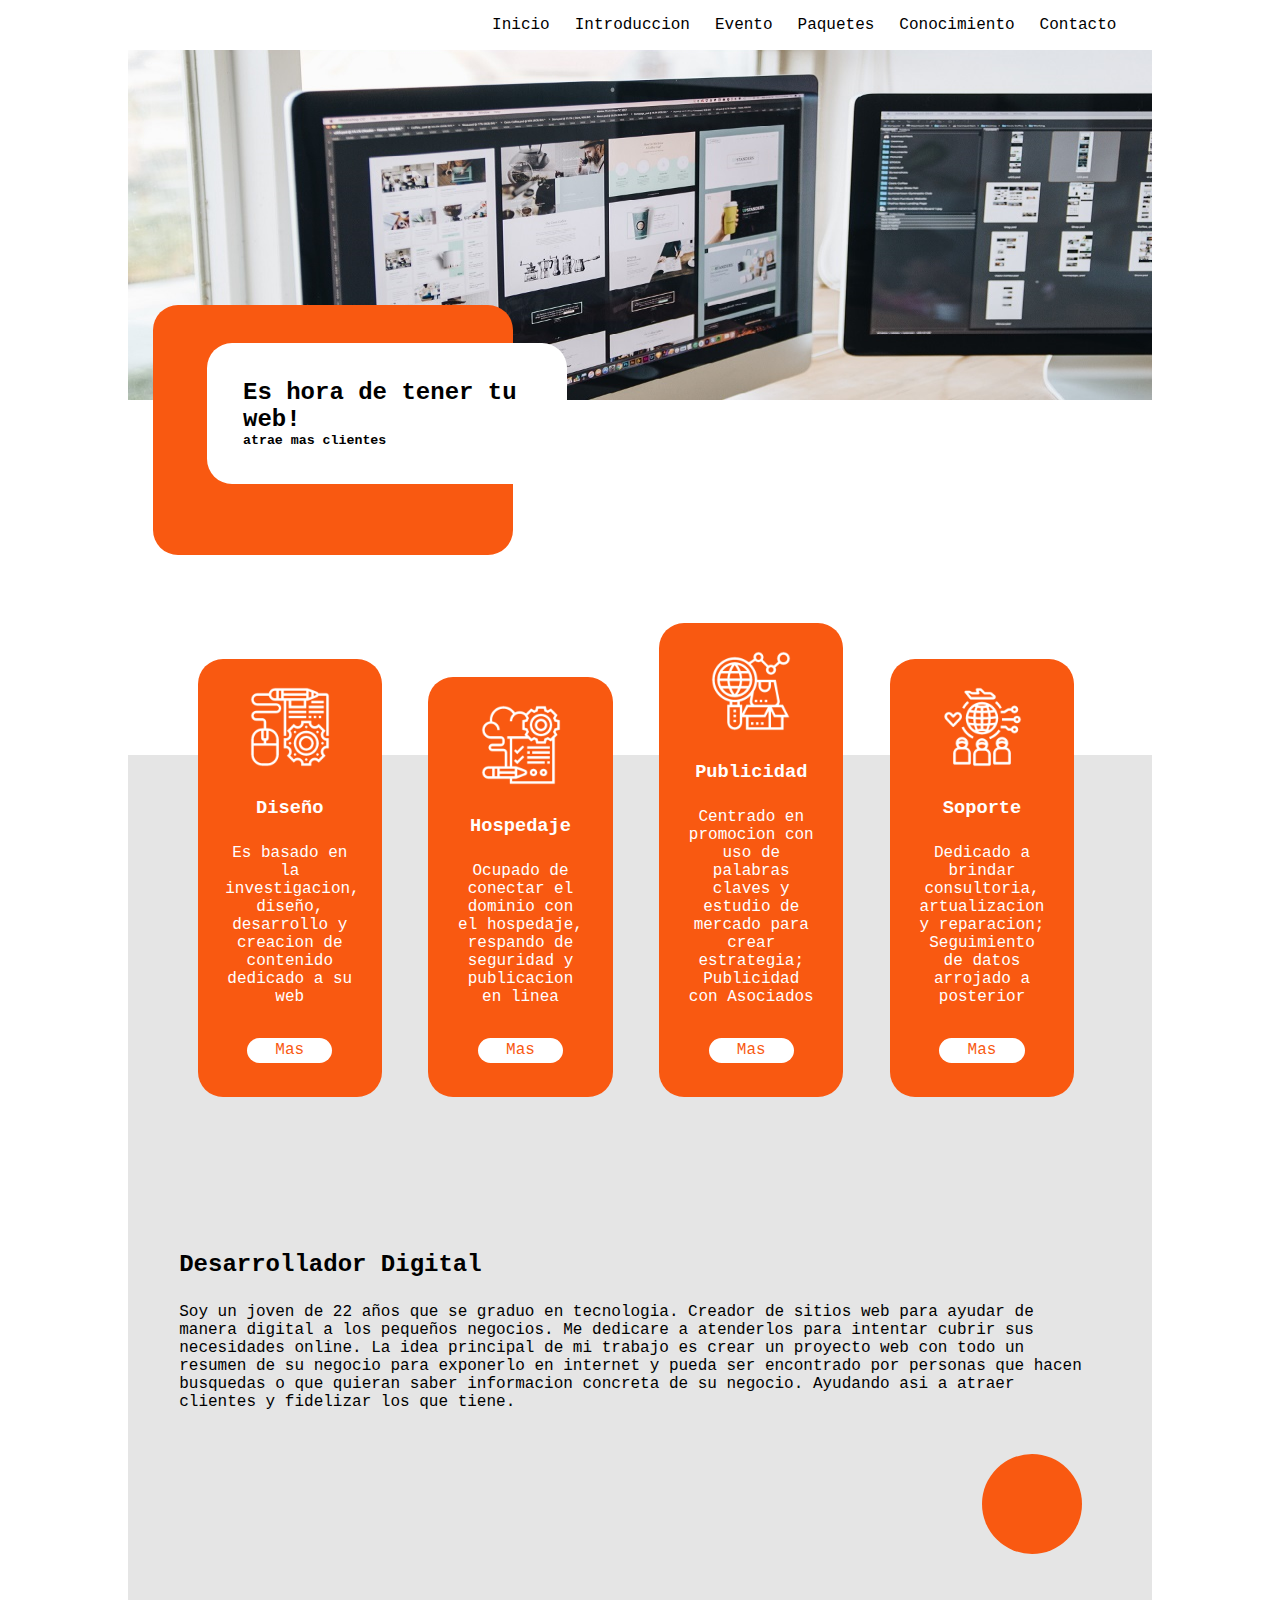
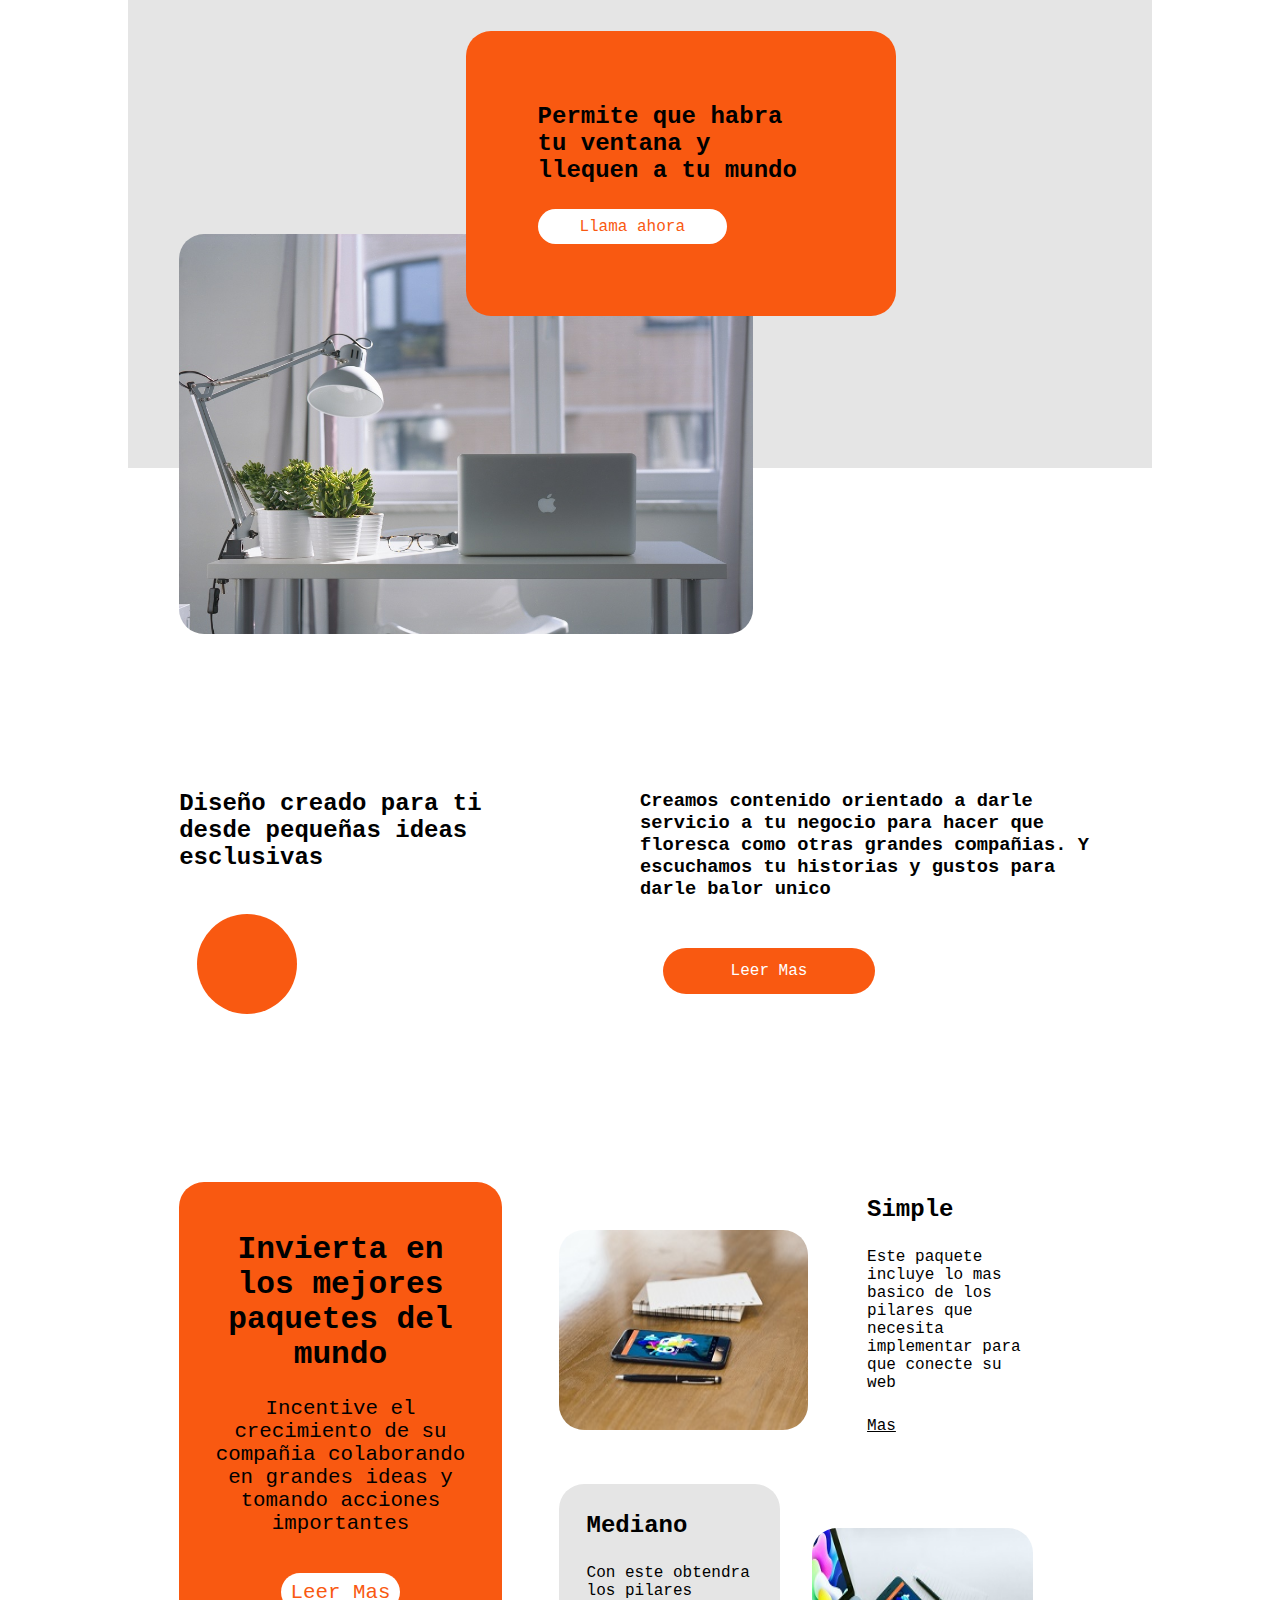
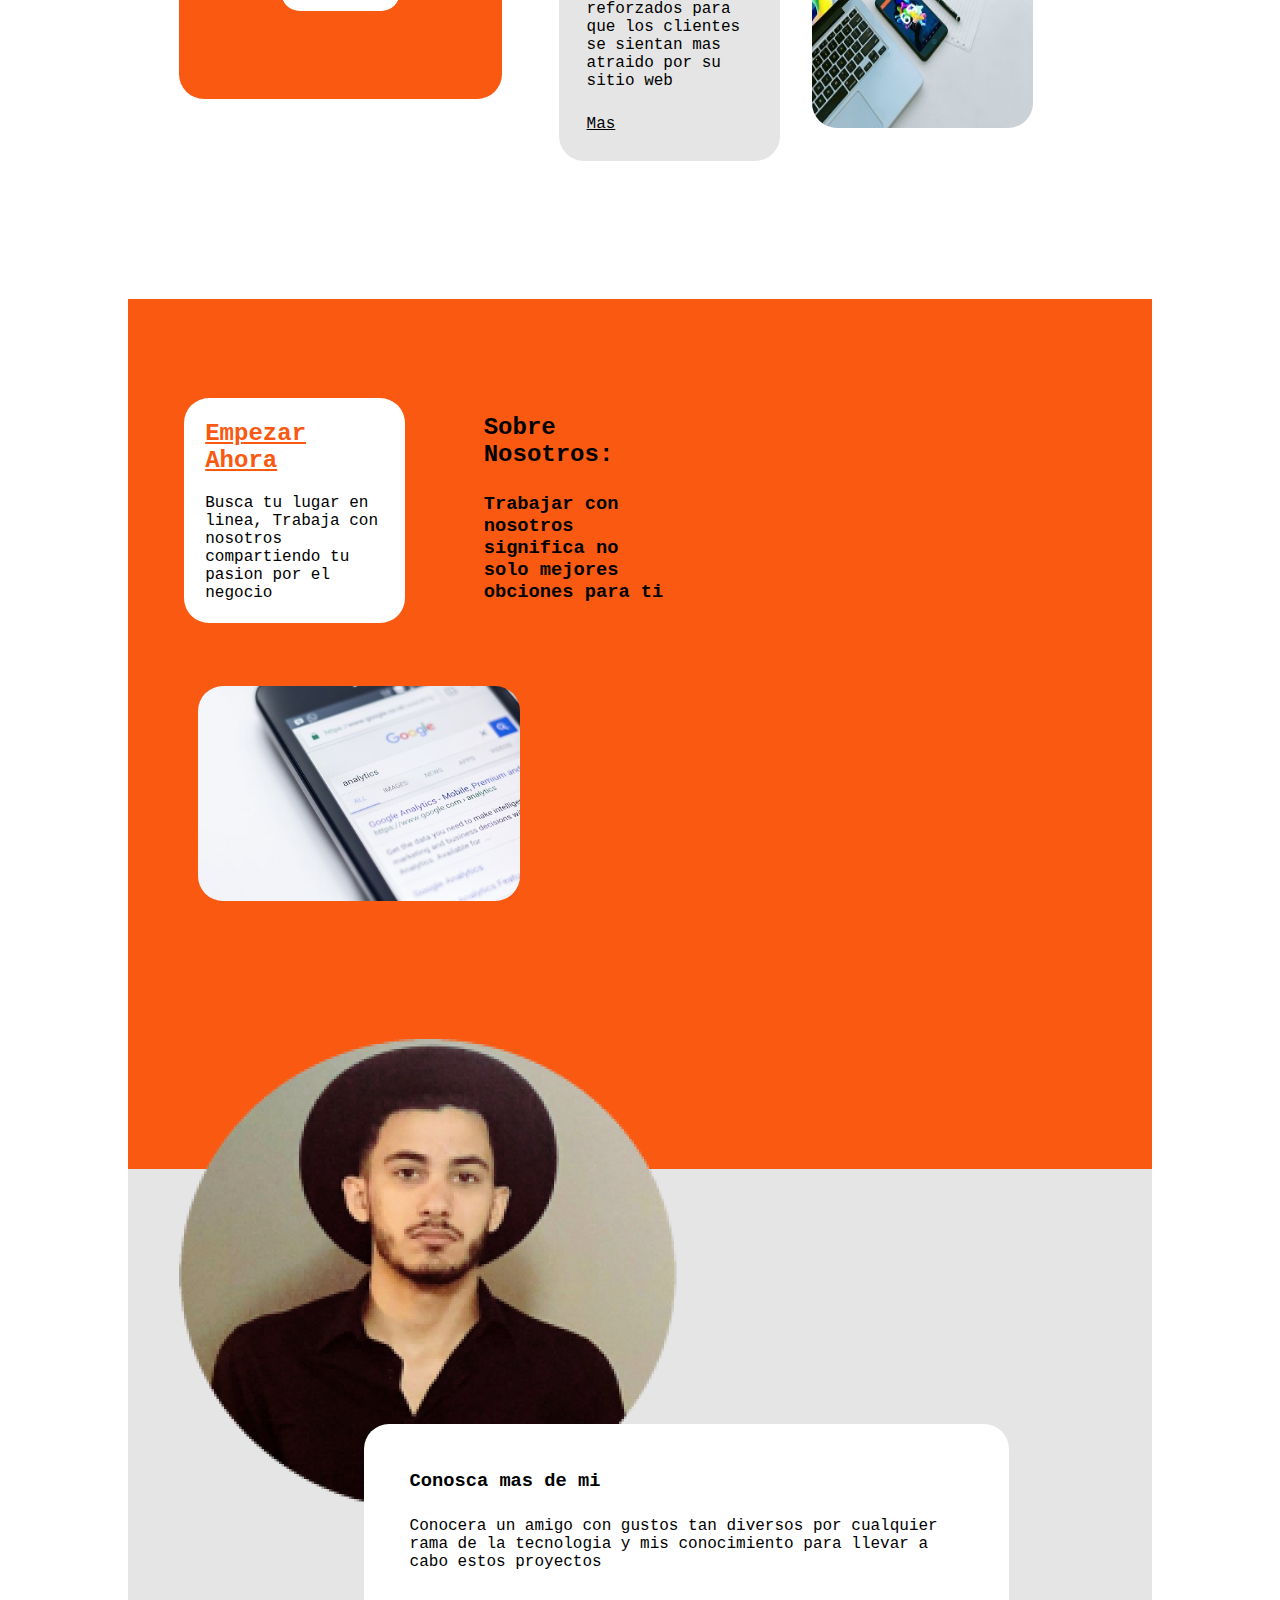
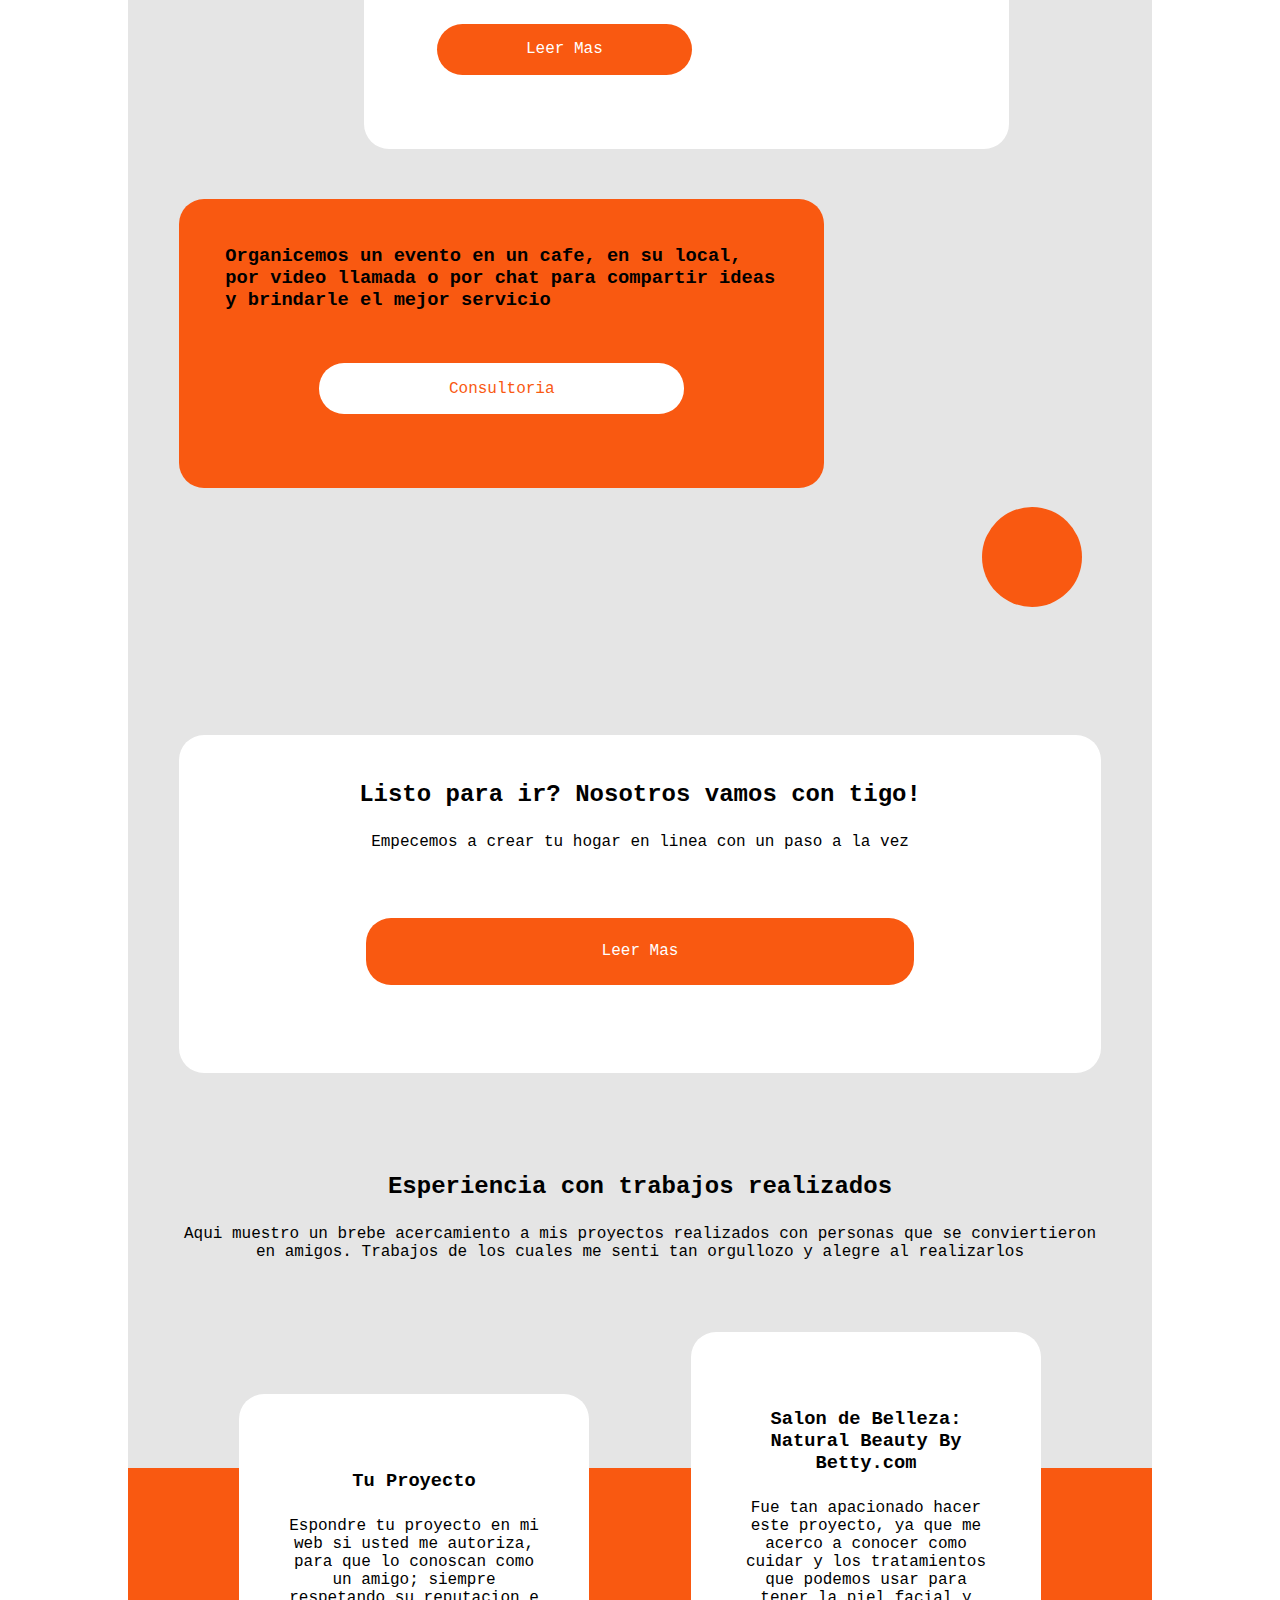
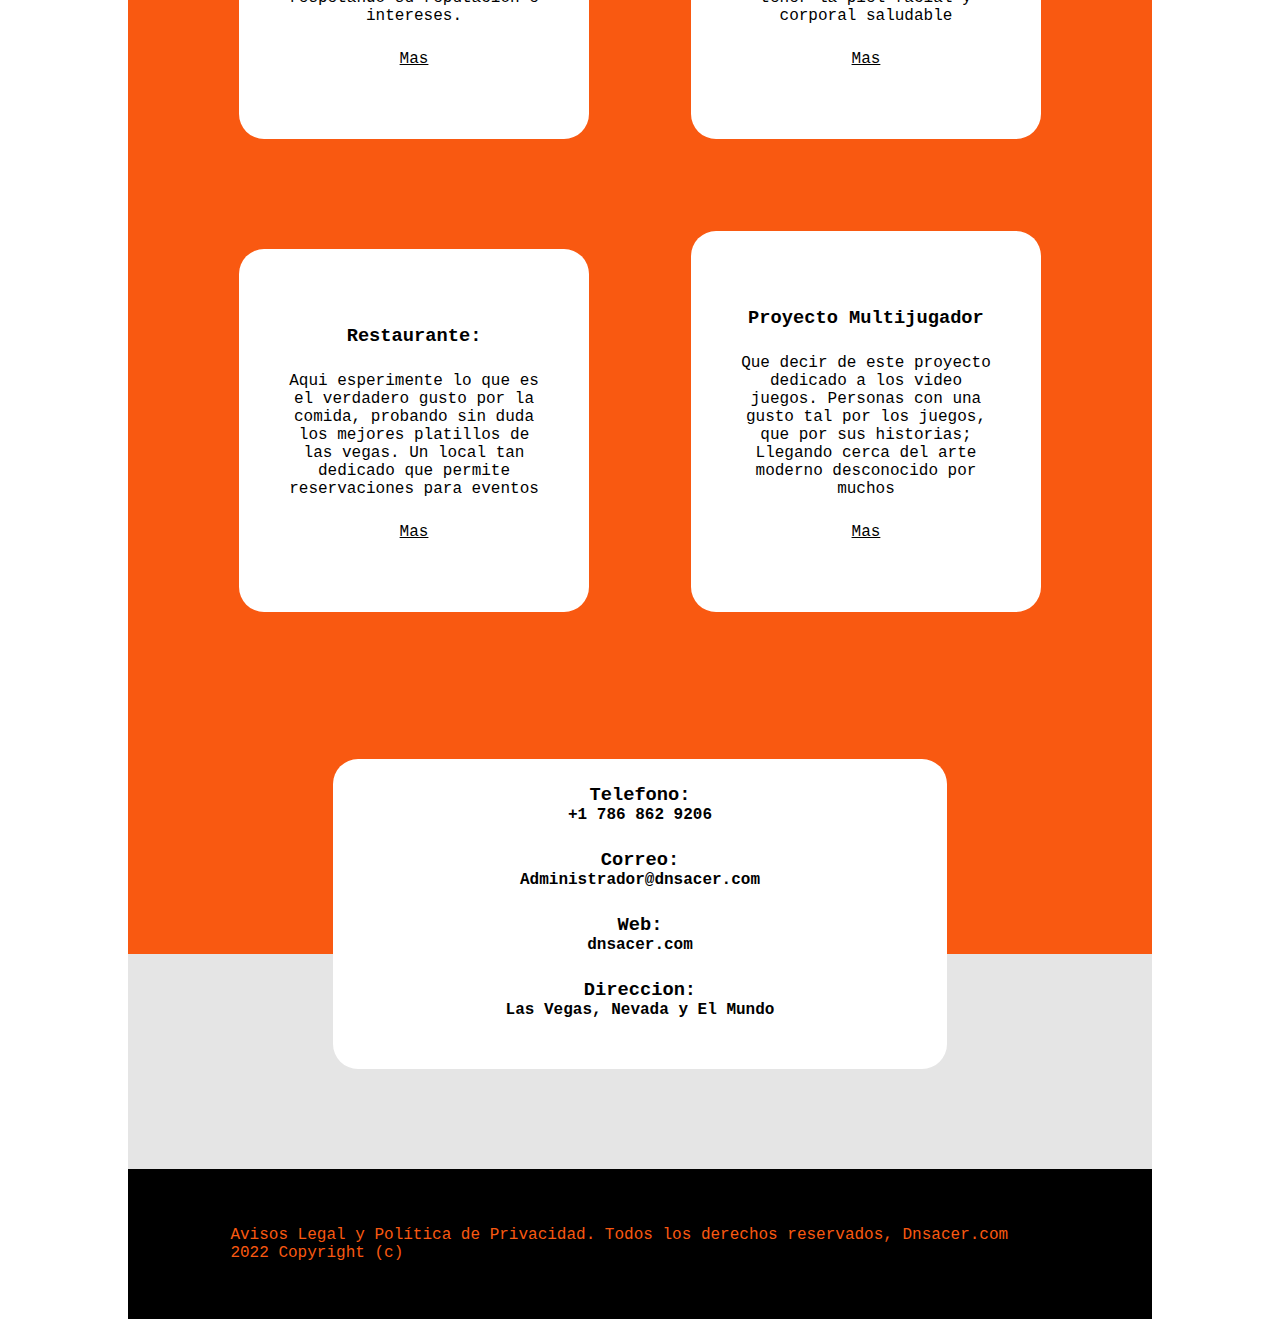
==== index.html @ 739e1f13 "Update index.html" ====
<!DOCTYPE html> 
<html lang="en-US">
    <head>
        <meta http-equiv="Content-Type" content="text/html; charset=UTF-8">
        <title>Es hora de tener tu sitio web!</title>
        <meta name="viewport" content="initial-scale=1.0, maximum-scale=1.0, user-scalable=no, width=device-width"> 
        <link rel="stylesheet" href="css.css"/>
<!-- palabras claves --><meta name="Keywords" content="web, pagina web, sitio web, diseno, hospedaje, publicida, soporte">
<!-- descripcion --><meta name="Description" content="Es hora de tener tu sitio web! creacion, diseno, hospedaje, publicacion, dominio, soporte y gestion de paginas web">
    <link rel="shortcut icon" href="icon/logo.png">
    </head>
    <body><!-- bar and menu -->
        <header>
            <div id="menu">
                <div>
                    <input type="checkbox" class="inputfuncion" id="funcionMenu"/>
                    <nav id="nav">
                        <div id="ventana1">
                            <label for="funcionMenu">
                                <div id="ventanaClosed">000</div>
                            </label>
                        </div>
                        <div id="ventana2">
                            <ul id="ventanaUl" class="centerTxt">
                                <li id="liitem"><label for="funcionMenu"><img  id="btnClosed" class="imgBar" src="icon/closed.png"></label></li>
                                <li id="liitem" class="padding25top"><a class="cleara ftBlanco" href="">Inicio</a></li>
                                <li id="liitem"><a class="cleara ftBlanco" href="">Introduccion</a></li>
                                <li id="liitem"><a class="cleara ftBlanco" href="">Evento</a></li>
                                <li id="liitem"><a class="cleara ftBlanco" href="">Paquetes</a></li>
                                <li id="liitem"><a class="cleara ftBlanco" href="">Conocimiento</a></li>
                                <li id="liitem"><a class="cleara ftBlanco" href="">Contacto</a></li>
                            </ul>
                        </div>
                    </nav>
                </div>
            </div>
            <div id="bar" class="blanco">
                <div id="barCenter">
                    <div id="logo">
                        <!--<img class="imgBar" src="">
                        <h3 id="Nm">1010101</h3>-->
                    </div>
                    <div id="btMenu">
                        <label for="funcionMenu"><img class="imgBar" src="icon/open2.png"></label>
                    </div>
                    <div id="barMenu">
                        <ul>
                            <li id="barMenuItem"><a class="cleara ftBlack" href="">Contacto</a></li>
                            <li id="barMenuItem"><a class="cleara ftBlack" href="">Conocimiento</a></li>
                            <li id="barMenuItem"><a class="cleara ftBlack" href="">Paquetes</a></li>
                            <li id="barMenuItem"><a class="cleara ftBlack" href="">Evento</a></li>
                            <li id="barMenuItem"><a class="cleara ftBlack" href="">Introduccion</a></li>
                            <li id="barMenuItem"><a class="cleara ftBlack" href="">Inicio</a></li>
                        </ul>
                    </div>
                </div>
            </div>
        </header>
        <section id="sectionArt">
            <article id="art1">
                <div id="hero">
                    <div id="heroImg">
                        <img id="imgHero" src="img/disenopexels-tranmautritam-326512.jpg" width="100%">
                    </div>
                    <div id="heroTxt">
                        <div id="heroTxtCenter">
                            <div id="heroTxtNaranja" class="border naranja">
                                <div id="heroTxtBlanco" class="border blanco">
                                    <h2>Es hora de tener tu web!</h2>
                                    <h5>atrae mas clientes</h5>
                                </div>
                            </div>
                        </div>
                    </div>
                </div>
            </article>
            <!--disennno hosting marketing support-->
            <article id="art2" class="gris padding100bottom">
                <div id="art2Fondo" class="blanco"></div>
                <div id="art2Center">
                    <div id="art2Centrado">
                        <div>
                            <div  id="art2orden" class="centerTxt naranja border padding3  margin2">
                                <div>
                                    <img height="80px" src="icon/disenno.png" class="padding25bottom">
                                    <h3 class="padding25bottom ftBlanco">Diseño</h3>
                                    <p class="padding25bottom ftBlanco">Es basado en la investigacion, diseño, desarrollo y creacion de contenido dedicado a su web</em></p>
              <!--boton servicios--><a href="#1010101010" id="btnpaquetes" class="cleara centerTxt"><div class="width60 blanco ftNaranja border padding3 margin5">Mas</div></a>
                                </div>
                            </div>
                            <div  id="art2orden" class="centerTxt naranja border padding3 margin2">
                                <div>
                                    <img height="80px" src="icon/hosting.png" class="padding25bottom">
                                    <h3 class="padding25bottom ftBlanco">Hospedaje</h3>
                                    <p class="padding25bottom ftBlanco">Ocupado de conectar el dominio con el hospedaje, respando de seguridad y publicacion en linea</p>
              <!--boton servicios--><a href="#1010101010" id="btnpaquetes" class="cleara centerTxt"><div class="width60 blanco ftNaranja border padding3 margin5">Mas</div></a>
                                </div>
                            </div>
                            <div id="art2orden" class="centerTxt naranja border padding3 margin2">
                                <div>
                                    <img height="80px" src="icon/marketing.png" class="padding25bottom">
                                    <h3 class="padding25bottom ftBlanco">Publicidad</h3>
                                    <p class="padding25bottom ftBlanco">Centrado en promocion con uso de palabras claves y estudio de mercado para crear estrategia; Publicidad con Asociados</p>
              <!--boton servicios--><a href="#1010101010" id="btnpaquetes" class="cleara centerTxt"><div class="width60 blanco ftNaranja border padding3 margin5">Mas</div></a>
                                </div>
                            </div>
                            <div id="art2orden" class="centerTxt naranja border padding3  margin2">
                                <div>
                                    <img height="80px" src="icon/soporte.png" class="padding25bottom">
                                    <h3 class="padding25bottom ftBlanco">Soporte</h3>
                                    <p class="padding25bottom ftBlanco">Dedicado a brindar consultoria, artualizacion y reparacion; Seguimiento de datos arrojado a posterior</p>
              <!--boton servicios--><a href="#1010101010" id="btnpaquetes" class="cleara centerTxt"><div class="width60 blanco ftNaranja border padding3 margin5">Mas</div></a>
                                </div>
                            </div>
                        </div>
                    </div>
                </div>
            </article>
            <!-- desarrollador digital y resumen -->
            <article id="art3" class="padding200bottom gris">
                <div class="gris parche"></div>
                <div id="art3Cent">
                    <div id="art3center" class="padding25top">
                        <h2 class="padding25bottom">Desarrollador Digital</h2>
                        <p class="padding25bottom">Soy un joven de 22 años que se graduo en tecnologia. Creador 
                            de sitios web para ayudar de manera digital a los pequeños negocios. Me dedicare a 
                            atenderlos para intentar cubrir sus necesidades online. La idea principal de mi 
                            trabajo es crear un proyecto web con todo un resumen de su negocio para exponerlo 
                            en internet y pueda ser encontrado por personas que hacen busquedas o que quieran 
                            saber informacion concreta de su negocio. Ayudando asi a atraer clientes y fidelizar 
                            los que tiene.
                        </p>
                        <div id="circ3" class="margin2 naranja border50"></div>
                    </div>
                </div>
            </article>
            <!-- imagen y llamanos-->
            <article id="art4" class="padding100bottom blanco width">
                <div class="parche"><div id="art4cuadrado" class="width gris"></div></div>
                <div id="art4Cent" class="padding5">
                    <div id="art4img">
                        <img id="imgart4" class="border width80" src="img/222222pexels-daan-stevens-939331.jpg">
                        <div id="art4img4" class="width40 naranja border padding10">
                        <h2 class="padding25bottom">Permite que habra tu ventana y llequen a tu mundo</h2>
    <!-- call now --><a href="Nueva Carpeta/index.html" class="cleara centerTxt"><div class="width60 blanco ftNaranja border padding3">Llama ahora</div></a>
                        </div>
                    </div>
                </div>
            </article>
            <!-- frase y resumen de lo que hacemos -->
            <article id="art5" class="blanco padding100bottom">
                <div id="art5center">
                    <div id="art5part1"  class="padding25bottom">
                        <h2 class="padding25bottom">Diseño creado para ti desde pequeñas ideas esclusivas</h2>
                        <div id="circ5" class="margin5 naranja border50"></div>
                    </div>
                    <div id="art5part2">
                        <h3 class="padding25bottom">Creamos contenido orientado a darle servicio a tu negocio para hacer que floresca como otras grandes compañias. Y escuchamos tu historias y gustos para darle balor unico</h3>
<!--envia a servicio--><a href="#" class="cleara centerTxt"><div class="width40 naranja ftBlanco border50 padding3 margin5">Leer Mas</div></a>
                    </div>
                </div>
            </article>
            <!-- paquetes -->
            <article id="art6" class="width padding100bottom blanco">
                <div id="art6center">
                    <div id="art6part1" class="padding25top centerTxt padding25bottom">
                        <div id="art6part11" class="naranja padding10 border">
                            <h2 class="padding25bottom">Invierta en los mejores paquetes del mundo</h2>
<!--incentiveel crecimiento de su colaborando en grandes ideas y acciones impactantes--><p class="padding25bottom">Incentive el crecimiento de su compañia colaborando en grandes ideas y tomando acciones importantes</p>
<!--boton envia a paquetes--><a href="#1010101010" id="btnpaquetes" class="cleara centerTxt padding25bottom"><div class="width40 blanco ftNaranja border padding3 margin5">Leer Mas</div></a>
                        </div>
                    </div>
                    <div id="art6part2">
                        <div class="padding25bottom">
                            <div>
                                <div id="art6part21" class="margin2 padding25top padding25bottom">
                                    <img id="art6img1" class="width border" src="img/3333pexels-tranmautritam-696900.jpg">
                                </div>
                                <div id="art6part22" class="padding5 margin2">
                                    <div>
                                        <h2 class="padding25bottom">Simple</h2>
                            <!--parafo--><p class="padding25bottom">Este paquete incluye lo mas basico de los pilares que necesita implementar para que conecte su web</p>
              <!--boton paquete simple--><a class="padding25bottom center ftBlack" href="#1010101010">Mas</a>
                                    </div>
                                </div>
                            </div>
                            <div>
                                <div id="art6part23" class="gris border padding5 margin2">
                                    <div>
                                        <h2 class="padding25bottom">Mediano</h2>
                            <!--parafo--><p class="padding25bottom">Con este obtendra los pilares reforzados para que los clientes se sientan mas atraido por su sitio web</p>
             <!--boton paquete mediano--><a class="padding25bottom center ftBlack" href="#1010101010">Mas</a>
                                    </div>
                                </div>
                                <div id="art6part24" class="margin2 padding25top padding25bottom">
                                    <img id="art6img2" class="width border" src="img/444444pexels-tranmautritam-696899.jpg">
                                </div> 
                            </div>
                        </div>
                    </div>
                </div>
            </article>
            <!-- star now envia a procedimiento(step to step), nosotros y imagen-->
            <article id="art7" class="naranja width padding100bottom  padding25top">
                <div id="art7center">
                    <div id="starNow" class="padding100top">
                        <div class="border blanco margin2 padding5">
<!--star now pasos--><a href="#1010101010" class="ftNaranja"><h2 class="padding5">Empezar Ahora</h2></a>
                            <p class="padding5">Busca tu lugar en linea, Trabaja con nosotros compartiendo tu pasion por el negocio</p>
                        </div>
                    </div>
                    <div id="abaoutUs" class="margin2 padding5">
                        <div>
                            <h2 class="padding25top">Sobre Nosotros:</h2>
                            <h3 class="padding25top padding25bottoms">Trabajar con nosotros significa no solo mejores obciones para ti</h3>
                        </div>
                    </div>
                    <div id="art7img" class="margin2">
                        <div>
                            <img class="border width" src="img/55555pexels-tranmautritam-58713.jpg">
                        </div>
                    </div>
                </div>
            </article>
            <!--circulo con foto, cuadrado conocimiento y cuadrado concretar un evento-->
            <article id="art8" class="gris padding100bottom">
                <div id="art8fondo" class="naranja"></div>
                <div id="art8center" class="padding25bottom">
                    <img id="art8img" title="1101101010" src="img/888888.png">
                    <div id="art8conocimiento"  class="border blanco padding5">
                        <div>
                            <h3 class="padding25bottom">Conosca mas de mi</h3>
                            <p class="padding25bottom">Conocera un amigo con gustos tan diversos por cualquier rama de la tecnologia y mis conocimiento para llevar a cabo estos proyectos</p>
<!--boton conocimiento--><a href="#" class="cleara centerTxt padding25bottom"><div class="width40 naranja ftBlanco border50 padding3 margin5">Leer Mas</div></a>
                        </div>
                    </div>
                </div>
                <div id="art8evento" class="padding25top">
                    <div class="naranja border padding5 width60">
                        <h3 class="padding25bottom">Organicemos un evento en un cafe, en su local, por video llamada o por chat para compartir ideas y brindarle el mejor servicio</h3>
<!--boton evento(consultoria??)--><a href="#1010101010" id="btnpaquetes" class="cleara centerTxt"><div class="width60 blanco ftNaranja border padding3 margin5">Consultoria</div></a>
                    </div> 
                    <div id="circ8" class="margin2 naranja border50"></div>                   
                </div>
            </article>
            <!--go to introduccion-->
            <article id="art9" class="padding100bottom gris">
                <div id="art9fondo" class="gris"></div>
                <div id="art9center">
                    <div class="blanco border padding5">
                        <h2 class="padding25bottom">Listo para ir? Nosotros vamos con tigo!</h2><!--ready to go? we got you!-->
                        <p class="padding25bottom">Empecemos a crear tu hogar en linea con un paso a la vez</p>
<!--envia a introduccion pagina 2--><a href="#1010101010" id="btnpaquetes" class="cleara centerTxt"><div class="width60 naranja ftBlanco border padding3 margin5">Leer Mas</div></a>
                    </div>
                </div>
            </article>
            <!--esperiencia-->
            <article id="art10" class="padding100bottom naranja">
                <div id="art10fondo" class="gris"></div>
                <div id="art10conten">
                    <div id="art10center">
                        <h2 class="padding25bottom">Esperiencia con trabajos realizados</h2>
                        <p class="padding25bottom">Aqui muestro un brebe acercamiento a mis proyectos realizados con personas que se conviertieron en amigos. Trabajos de los cuales me senti tan orgullozo y alegre al realizarlos</p>
                        <div id="art10trabajos">
                            <div>
                                <div id="art10trab1" class="art10trab0 border blanco margin5 padding5">
                                    <div class="padding25bottom">
<!--imagen de trabajos--><img src=""  class="padding25bottom img10trabajo">
                                        <h3 class="padding25bottom">Tu Proyecto</h3>
                                        <p class="padding25bottom">Espondre tu proyecto en mi web si usted me autoriza, para que lo conoscan como un amigo; siempre respetando su reputacion e intereses. </p>
                                        <a class="ftBlack" href="#art10">Mas</a>
                                    </div>
                                </div>
                                <div id="art10trab2" class="art10trab0 border blanco margin5 padding5">
                                    <div class="padding25bottom">
<!--imagen de trabajos--><img src=""  class="padding25bottom img10trabajo">
                                        <h3 class="padding25bottom">Salon de Belleza: Natural Beauty By Betty.com</h3>
                                        <p class="padding25bottom">Fue tan apacionado hacer este proyecto, ya que me acerco a conocer como cuidar y los tratamientos que podemos usar para tener la piel facial y corporal saludable</p>
<!--mas--><a class="ftBlack" href="#1010101010">Mas</a>
                                    </div>
                                </div>
                                <div id="art10trab3" class="art10trab0 border blanco margin5 padding5">
                                    <div class="padding25bottom">
<!--imagen de trabajos--><img src=""  class="padding25bottom img10trabajo">
<!--nombre--><h3 class="padding25bottom">Restaurante:</h3>
                                       <p class="padding25bottom">Aqui esperimente lo que es el verdadero gusto por la comida, probando sin duda los mejores platillos de las vegas. Un local tan dedicado que permite reservaciones para eventos</p>
<!--mas--><a class="ftBlack" href="#1010101010">Mas</a>
                                    </div>
                                </div>
                                <div id="art10trab4" class="art10trab0 border blanco margin5 padding5">
                                    <div class="padding25bottom">
<!--imagen de trabajos--><img src=""  class="padding25bottom img10trabajo">
                                        <h3 class="padding25bottom">Proyecto Multijugador</h3>
                                        <p class="padding25bottom">Que decir de este proyecto dedicado a los video juegos. Personas con una gusto tal por los juegos, que por sus historias; Llegando cerca del arte moderno desconocido por muchos</p>
<!--mas--><a class="ftBlack" href="#1010101010">Mas</a>
                                    </div>
                                </div>
                                <div id="art10trab5" class="art10trab0 border blanco margin5 padding5">
                                    <div class="padding25bottom">
<!--imagen de trabajos--><img src=""  class="padding25bottom img10trabajo">
                                        <h3 class="padding25bottom">Proyecto codigoPadre</h3>
                                        <p class="padding25bottom">Este fue un proyecto personal creado para abrir las puertas al conocimiento tecnologico y mas que tecnologico; A la base de como tener un servidor para montar tu compañia en linea, ya escojas la rama que sea</p>
<!--mas--><a class="ftBlack" href="#1010101010">Mas</a>
                                    </div>
                                </div>
                                <div id="art10trab6" class="art10trab0 border blanco margin5 padding5">
                                    <div class="padding25bottom">
<!--imagen de trabajos--><img src=""  class="padding25bottom img10trabajo">
<!--nombre--><h3 class="padding25bottom">0110 101010 101010</h3>
<!--introduccion--><p class="padding25bottom">1010 1010111 011010110 101011011 101101 01010010 101010100 10110</p>
<!--mas--><a class="ftBlack" href="#1010101010">Mas</a>
                                    </div>
                                </div>
                            </div>
                        </div>
                    </div>
                </div>            
            </article>
            <!--informacion contacto y redes. la idea era que tuviera un formulariio para que nos enviaran un comentario sin usar mucho codigo-->
            <article id="art11" class="padding100bottom gris">
                <div id="art11fondo" class="naranja"></div>
                <div id="art11center">
                    <div>
                        <div id="art11contacto" class="border blanco padding25bottom padding25top">
                            <div id="art11telf" class="padding25bottom">
                                <h3>Telefono:</h3>
                                <h4>+1 786 862 9206</h4>
                            </div>
                            <div id="art11correo" class="padding25bottom">
                                <h3>Correo:</h3>
                                <h4>Administrador@dnsacer.com</h4>
                            </div>
                            <div id="art11web" class="padding25bottom">
                                <h3>Web:</h3>
                                <h4>dnsacer.com</h4>
                            </div>
                            <div id="art11direccion" class="padding25bottom">
                                <h3>Direccion:</h3>
                                <h4>Las Vegas, Nevada y El Mundo</h4>
                            </div>
                        </div>
                        <div id="art11redes" class="border blanco">
                        </div>
                    </div>
                </div>
            </article>
        </section>
    </body>
    <footer>
        <!--terminos y autor-->
        <section id="footer" class="black padding25top padding25bottom">
            <div id="footerCenter">
                <a class="cleara centerTxt ftNaranja" href="privacity.html">Avisos Legal y Política de Privacidad. Todos los derechos reservados, Dnsacer.com 2022 Copyright (c)</a>
            </div>            
        </section>
    </footer>
</html>
---- css.css ----
/*limpiar cascada*/
html, body{font-family:Comic Sans MS, Courier, Cambria, Helvetica; width:100%; height:100%;}
*{margin:0; padding:0; border:0;}
@media(min-width:1024px){html{width:100%; display:grid; place-items:center;} body{width:1024px;}}
li{list-style:none;}
/*Libreria (uso por class)*/
.naranja{background-color:#f95911;}
.gris{background-color:#e5e5e5;}
.blanco{background-color:#fff;}
.black{background-color:#000;}
.ftBlanco{color:#fff;}
.ftGris{color:#e5e5e5;}
.ftBlack{color:#000;}
.ftNaranja{color:#f95911;}
.border{border-radius:25px;}
.border50{border-radius:50px;}
.cleara{text-decoration:none;}
.centerTxt{text-align:center;}
.padding100bottom{padding-bottom:100px;}
.padding200bottom{padding-bottom:200px;}
.padding25bottom{padding-bottom:25px;}
.padding25top{padding-top:25px;}
.padding25left{padding-left:25px;}
.margin25top{margin-top:25px;}
.padding10{padding:10%;}
.padding5{padding:5%;}
.padding3{padding:3%;}
.margin2{margin:2%;}
.margin5{margin:5%;}
.parche{width:100%; height:10px; position: relative; top:-5px;}
.width{width:100%;}
.width80{width:80%;}
.width60{width:60%;}
.width40{width:40%;}

/*Estructura*/
/*barra*/
.imgBar{height:25px;}
#bar{position:absolute; height:35px; width:100%; display:grid; place-items:center;}
#barCenter{width:95%; height:75%;}
#logo, #barMenu, #btMenu{display: inline;}
#btMenu{float:right;}
#barMenu{padding:10px; display:none; width:69%; float: right;}
#barMenuItem{display:inline; padding-left:25px; float:right;}
@media(min-width:1024px){#bar{width:1024px;} #btMenu{display:none;} #barMenu{display:block;}}
@media(min-width:600px){#bar{height:50px;} .imgBar{height:35px;}}
/*menu*/
/*funcion menu*/
#funcionMenu{display:none;}
#nav{display:none;  position:absolute; z-index:1;}
.inputfuncion:checked + #nav{display:block;}
/*ventana*/
#nav{width:100%; height:2000px; background-color:rgba(0, 0, 0, 0.466);}
#ventana1{display:inline-block; width:50%;}
#ventana2{float:right; width:50%; display:grid; place-items:center;  background-color:rgba(0, 0, 0, 0.904)}
#ventanaUl{width:90%; height:2000px;;}
#ventanaClosed{width:100%; height:2000px; color:rgba(0, 0, 0, 0);}
#liitem{padding-bottom:25px;}
#btnClosed{padding-top:6px; float:right;}
/*art1 and Hero*/
#imgHero{height:300px;}
@media(min-width:1024px){#imgHero{height:400px;}}
@media(min-height:1000px){#imgHero{height:400px;}}
#heroTxt{width:300px; height:200px; display:grid; place-items:center;}
#heroTxtCenter{width:90%; height:100%;}
#heroTxtNaranja{width:80%; height:200px; top:-40%; position:relative;}
#heroTxtBlanco{width:80%; padding:10%; left:15%; top:15%; position:relative;}
@media(min-width:600px){#heroTxt{width:400px;}}
@media(min-width:1024px){#heroTxt{width:500px; height:200px;} #heroTxtNaranja{height:250px;}}
/*art2*//*disenno hostin marketing support*/
#art2{width:100%;}
#art2Center{width:100%; display:grid; place-items:center; position:relative;}
#art2Centrado{width:90%;}
#art2Fondo{width:100%; height:150px; position:absolute}
@media(min-width:700px){#art2orden{width:39%; display:inline-block;}}
@media(min-width:900px){#art2orden{width:14%;}}
@media(min-width:1024px){#art2Fondo{width:1024px;}}
/*art3*//*desarrollo digital and resumen*/
#circ3{width:100px; height:100px; float:right;}
#art3Cent{display:grid; place-items:center;}
#art3center{width:90%;}
/*art4*//*imagen y llamanos*/
#art{width:100%;}
#art4img{position:relative;}
#art4cuadrado{height:250px; position:absolute;}
#art4img4{position:absolute; top:-25%; right:0;}
#imgart4{height:400px;}
@media(min-width:700px){#art4img4{top:-35%;}#art4Cent{width:70%;} #art4cuadrado{height:300px; width:100%;}}
@media(min-width:1024px){#art4img4{top:-50%;}}
/*art5*//*frase y resumen de lo que hacemos*/
#art5{display:grid; place-items:center;}
#art5center{width:90%;}
#circ5{width:100px; height:100px;}
#art5part1{display:inline-block;}
#art5part2{float:right;}
@media(min-width:700px){#art5part1{width:39%;}#art5part2{width:50%;}}
/*art6*//*paquetes*/
#art6{display:grid; place-items:center;}
#art6center{width:90%;}
#art6part1{height:100%;}
#btnpaquetes{display:grid; place-items:center;}
@media(min-width:700px){#art6part21{width:45%; display:inline-block;} #art6part22{width:30%; display:inline-block;} #art6part23{width:30%; display:inline-block;} #art6part24{width:40%; display:inline-block;} #art6img1{height:200px;} #art6img2{height:200px}}
@media(min-width:1000px){#art6part1{width:35%; display:inline-block; padding-bottom:100px; font-size:130%;} #art6part11{padding-top:50px;  padding-bottom:50px;} #art6part2{width:60%; float:right;} #art6img1, #art6img2{height:}}
/*art7*//*star now, nosotros y imagen*/
#art7{display:grid; place-items:center;}
#art7center{width:90%;}
@media(min-width:700px){#abaoutUs{width:30%; display:inline-block;} #art7img{width:45%; display:inline-block;}}
@media(min-width:700px){#starNow{width:25%; display:inline-block;} #abaoutUs{width:20%;} #art7img{width:35%;}}
/*art8*//*foto and introduciendo mi conocimiento con un boton y cuadrado naranja concretar encuentro*/
#art8{width:100%;position: relative; display:grid; place-items:center;}
#art8center{width:90%;}
#art8fondo{height:150px; width:100%; top:-5px; position:absolute;}
#art8img{width:280px; position:absolute;}
#art8conocimiento{width:80%; float:right; position:relative; margin-top:220px;}
#art8evento{width:90%;}
@media(min-width:700px){#art8img{width:400px;} #art8conocimiento{width:60%; margin-top:300px;}}
@media(min-width:1000px){#art8img{width:500px;} #art8conocimiento{width:60%; margin-top:400px; margin-right:10%}}
#circ8{width:100px; height:100px; float:right;}
/*art9*//*go to introduccion*/
#art9{display:grid; place-items:center; width:100%; text-align:center;}
#art9center{width:90%;}
#art9fondo{position: relative; width:100%; height:10px;  top:-5px;}
/*art10*//*esperiencia*/
#art10{ position:relative; width:100%;}
#art10conten{display:grid; place-items:center; width:100%;}
#art10center{width:90%; text-align:center; position:relative;}
#art10fondo{position:absolute; width:100%; height:300px;  top:-5px;}
#art10trabajos{width:100%}
.img10trabajo{}
@media(min-width:700px){.art10trab0{width:28%; display:inline-block;} .img10trabajo{}}
@media(min-width:1000px){#art10fondo{width:1024px; top:-5px;} /*.art10trab0{width:16%; display:inline-block;}  .img10trabajo{}*/}
/*#art10trab3, #art10trab4,*/ #art10trab5, #art10trab6{display:none;}
/*art11*//*informacion contacto y redes*/
#art11{display:grid; place-items:center; width:100%; position:relative;}
#art11center{width:90%; text-align:center; position:relative;}
#art11fondo{position:absolute; width:100%; height:200px; top:-5px;}
@media(min-width:700px){#art11center{width:60%;}}
@media(min-width:1000px){#art11fondo{width:1024px;}}
/*footer*//*terminos y autor*/
#footer{width:100%; height:100px; display:grid; place-items:center;}
#footerCenter{width:80%;}
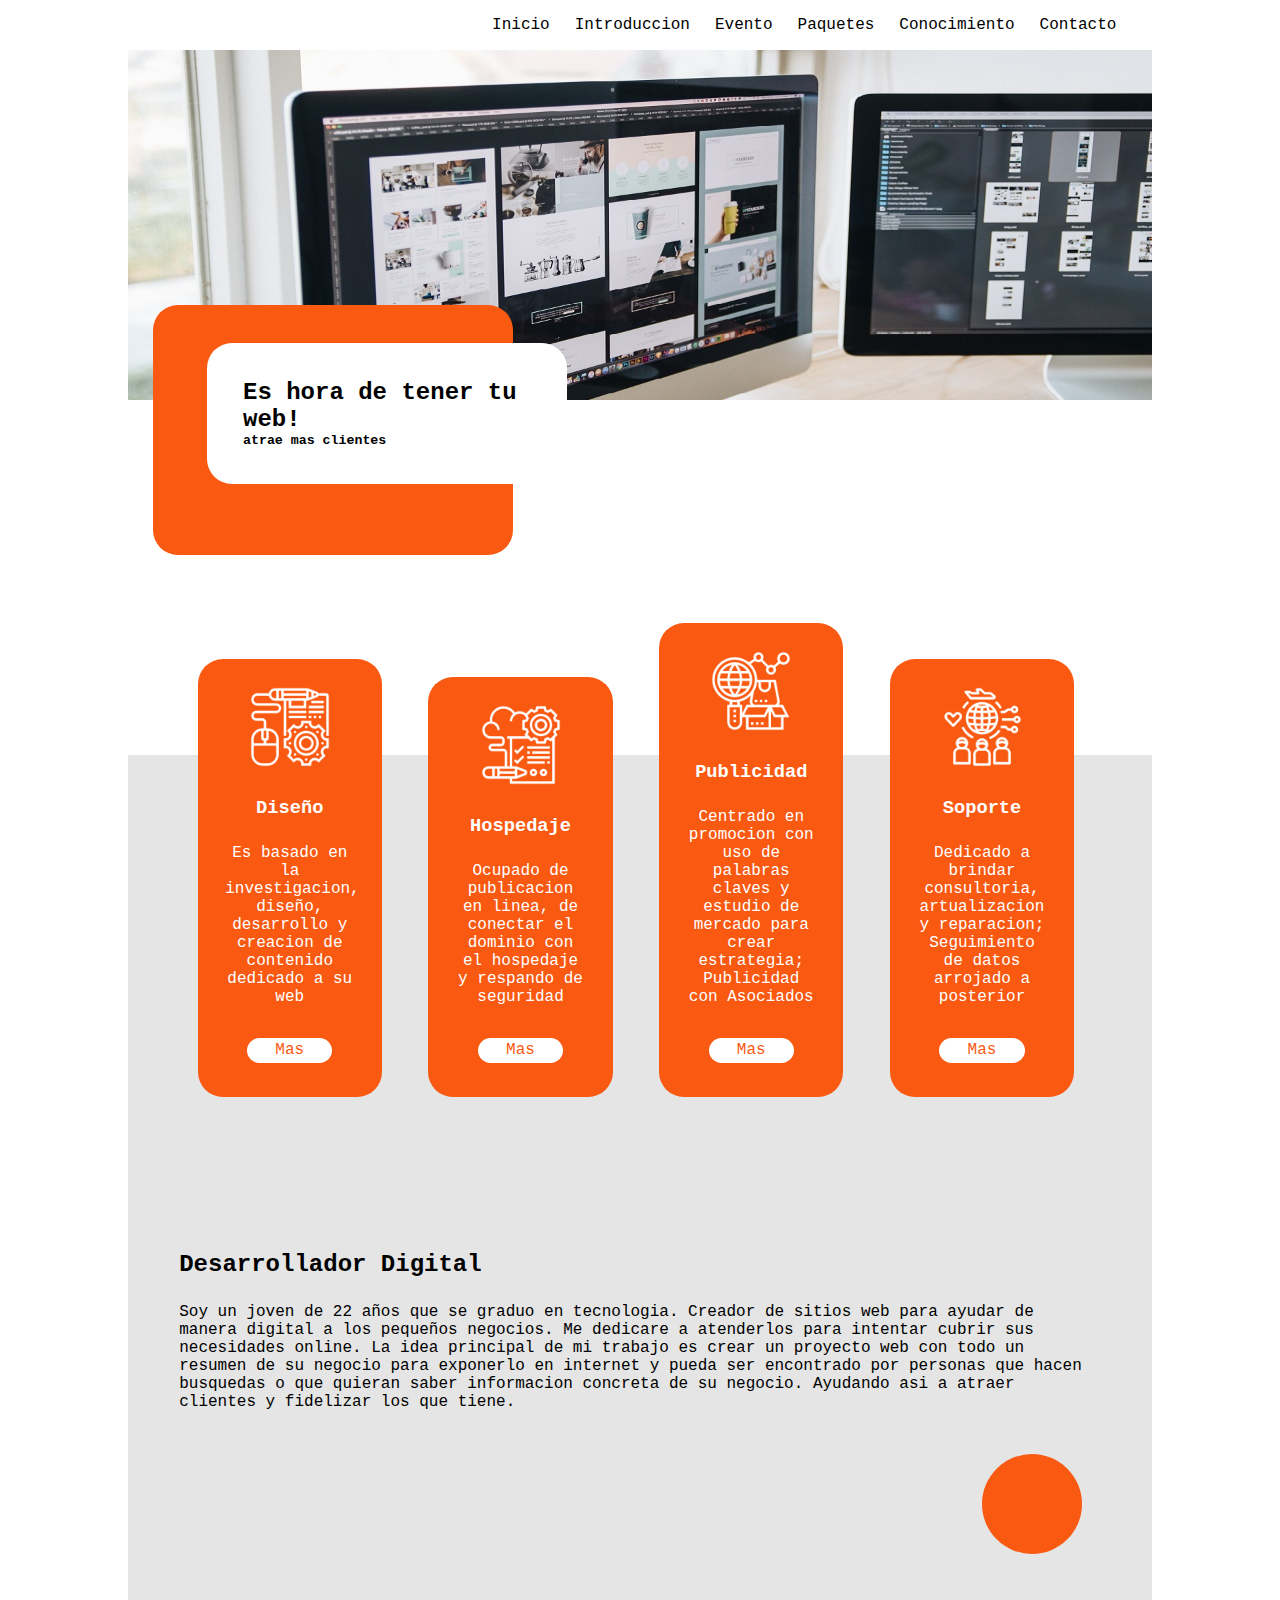
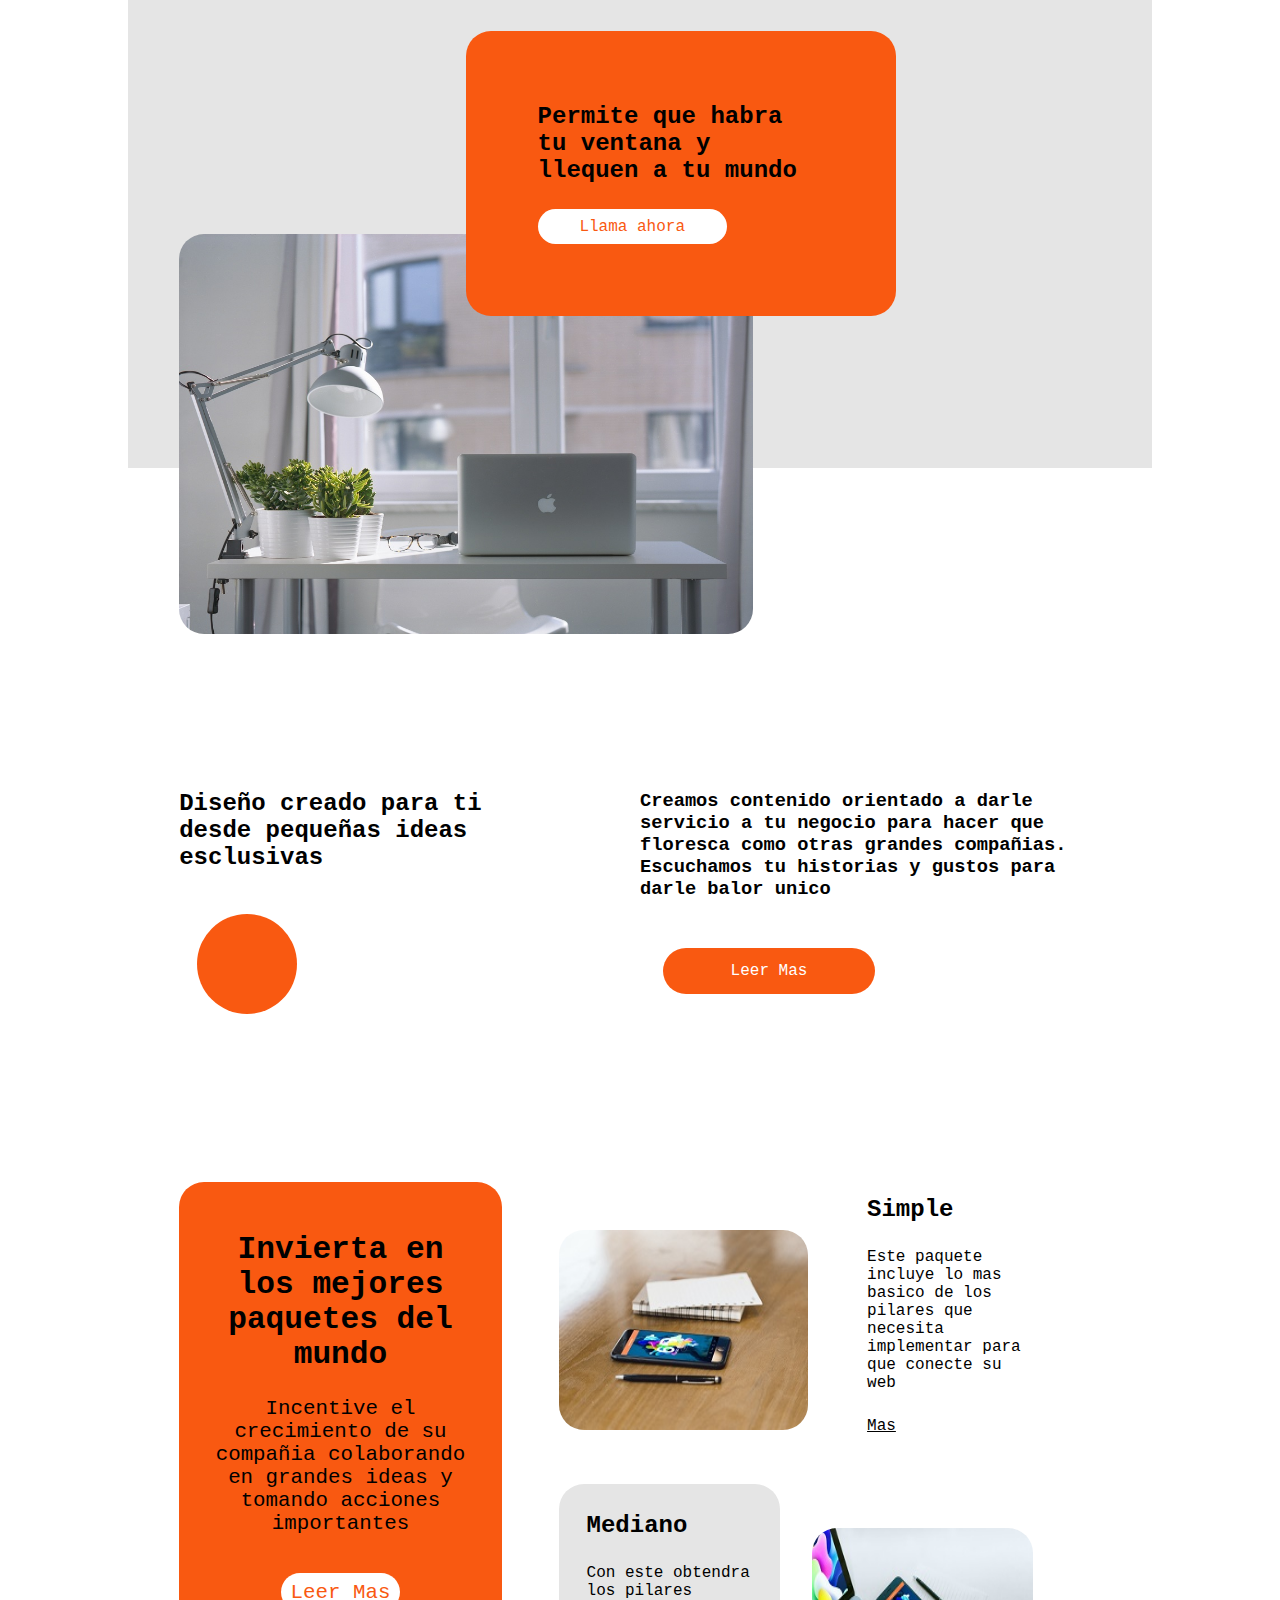
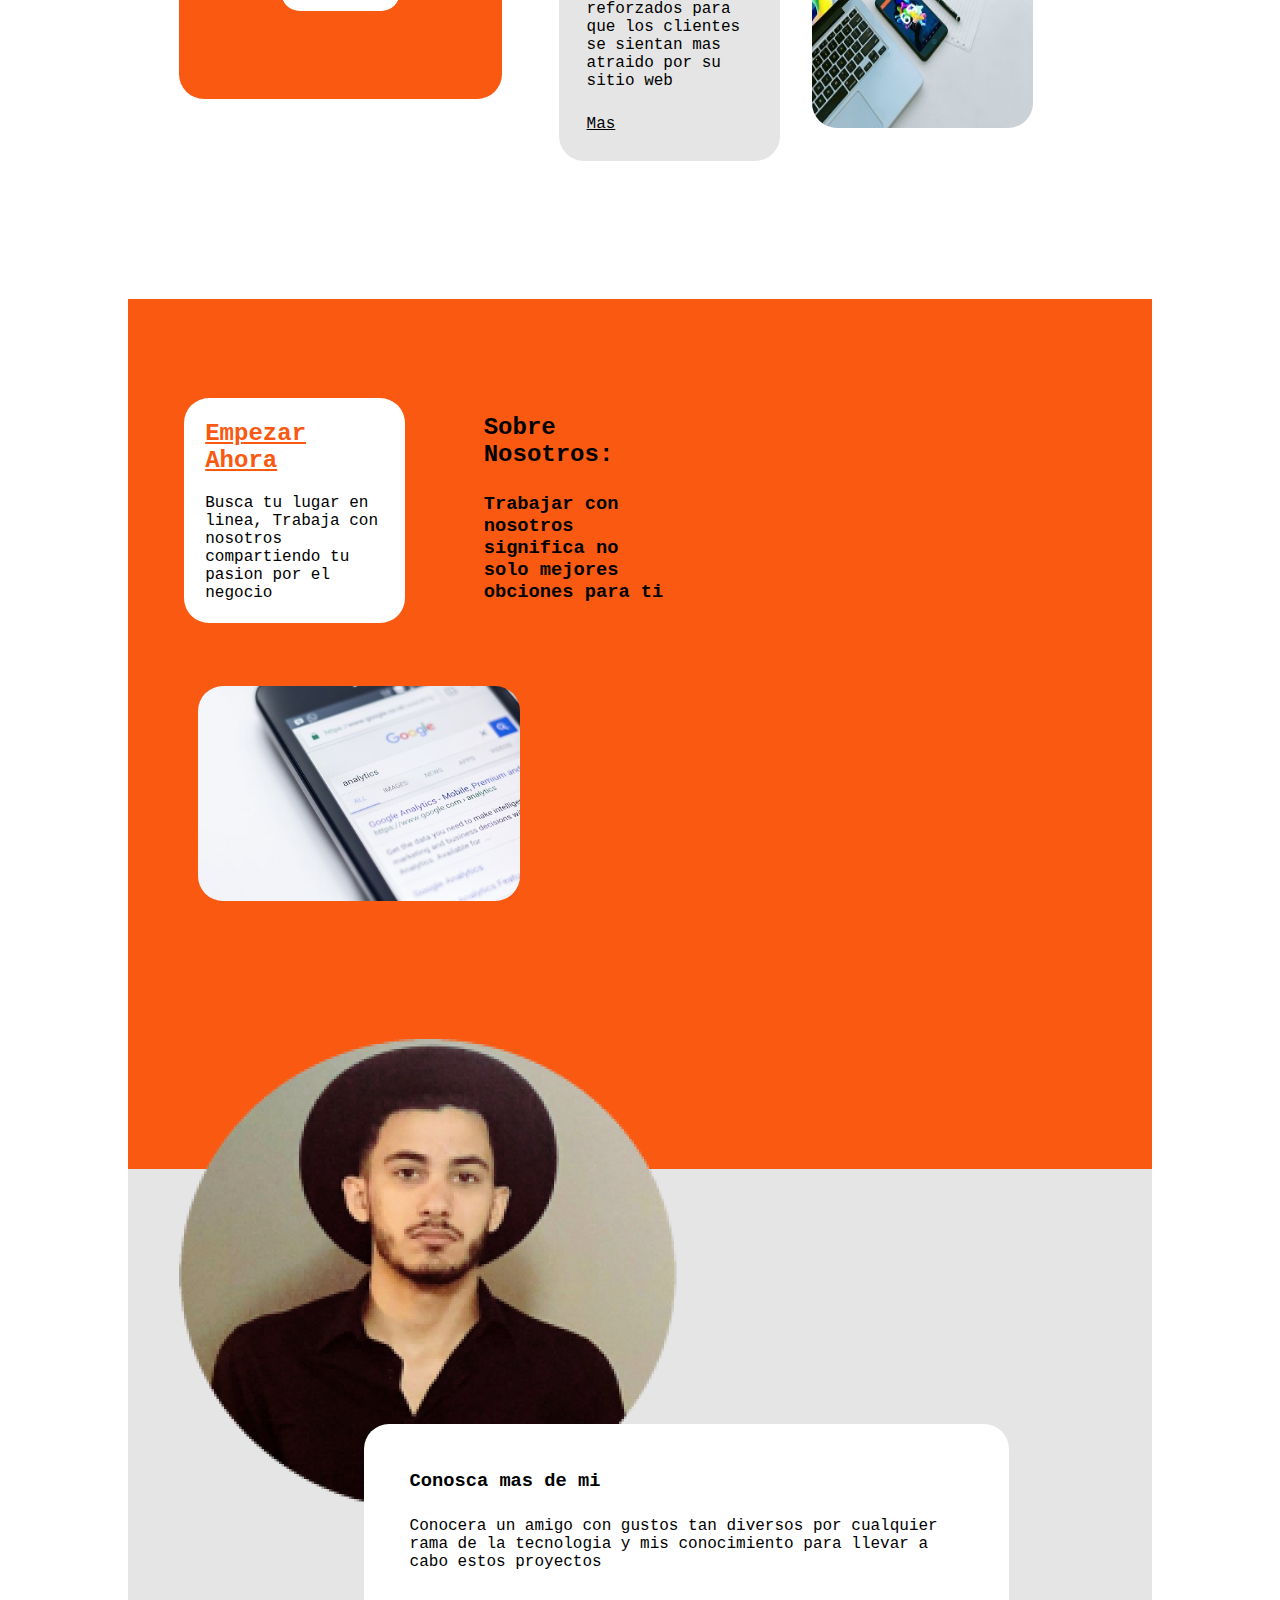
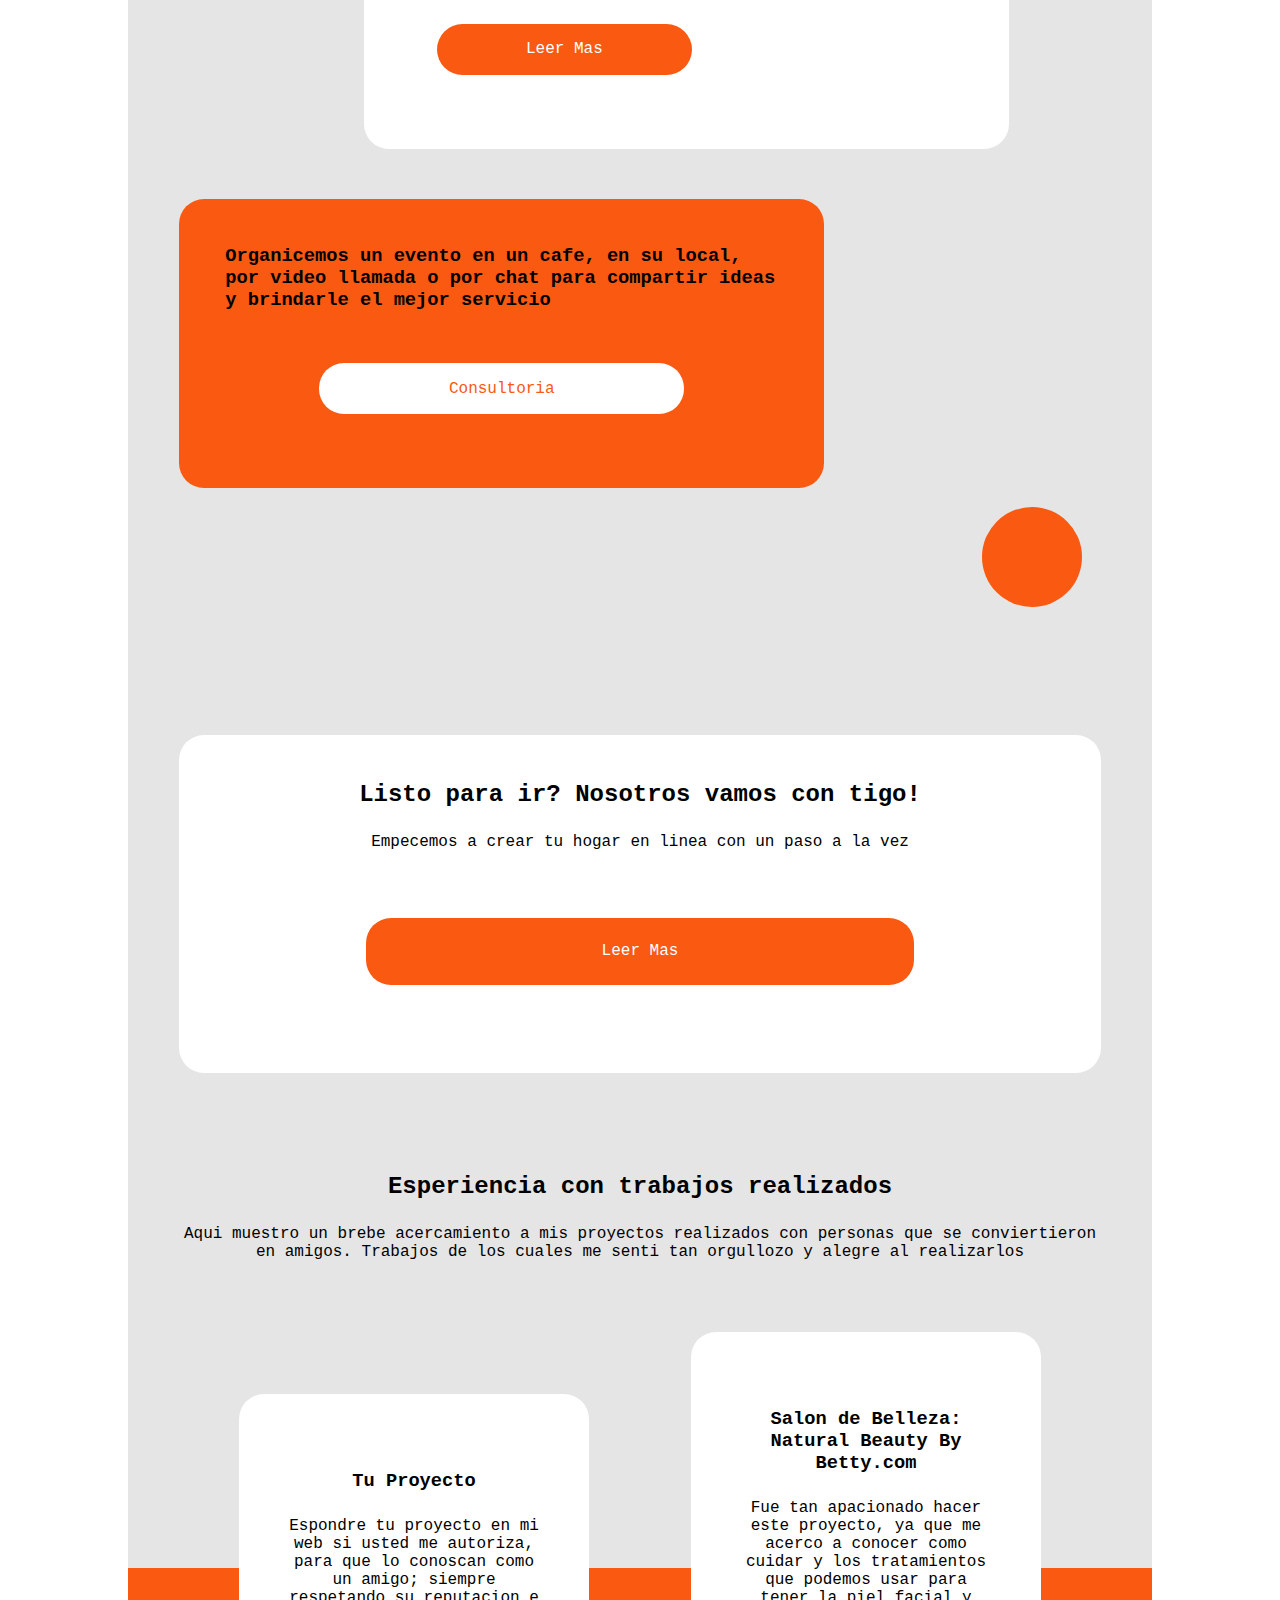
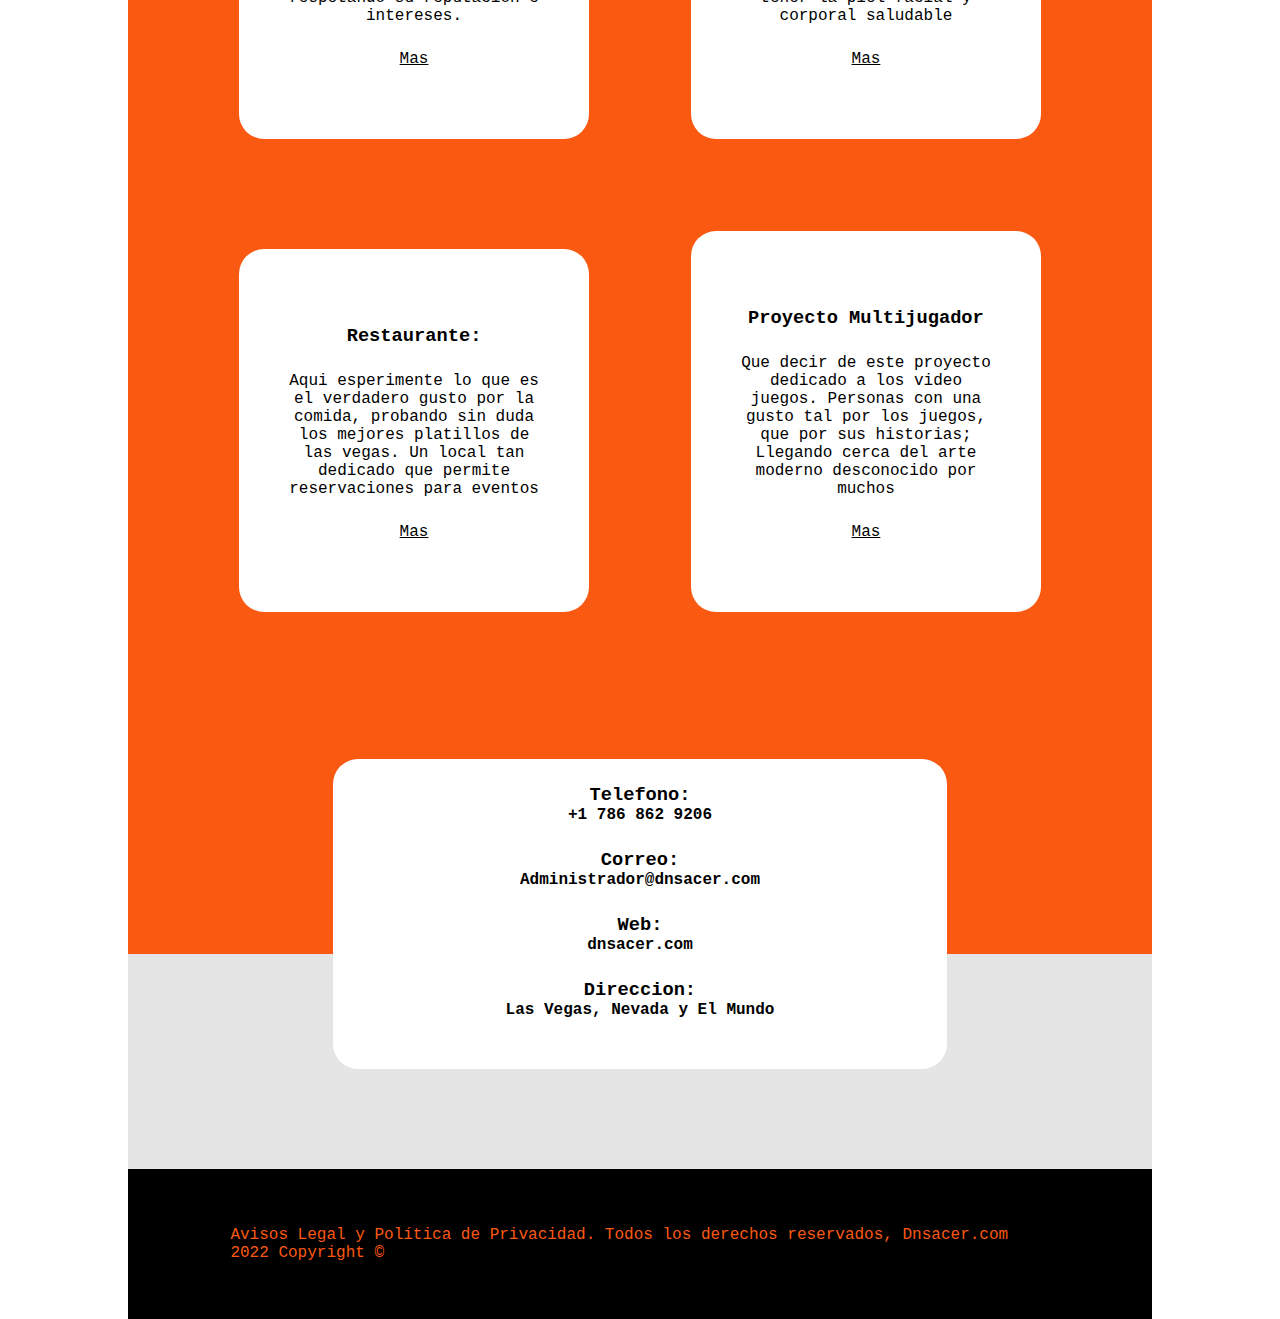
==== commit 86afea20: "Add files via upload" ====
--- a/index.html
+++ b/index.html
@@ -17,18 +17,18 @@
                     <nav id="nav">
                         <div id="ventana1">
                             <label for="funcionMenu">
-                                <div id="ventanaClosed">000</div>
+                                <div id="ventanaClosed"><span>000</span></div>
                             </label>
                         </div>
                         <div id="ventana2">
                             <ul id="ventanaUl" class="centerTxt">
                                 <li id="liitem"><label for="funcionMenu"><img  id="btnClosed" class="imgBar" src="icon/closed.png"></label></li>
-                                <li id="liitem" class="padding25top"><a class="cleara ftBlanco" href="">Inicio</a></li>
-                                <li id="liitem"><a class="cleara ftBlanco" href="">Introduccion</a></li>
-                                <li id="liitem"><a class="cleara ftBlanco" href="">Evento</a></li>
-                                <li id="liitem"><a class="cleara ftBlanco" href="">Paquetes</a></li>
-                                <li id="liitem"><a class="cleara ftBlanco" href="">Conocimiento</a></li>
-                                <li id="liitem"><a class="cleara ftBlanco" href="">Contacto</a></li>
+                                <li id="liitem" class="padding25top"><a class="cleara ftBlanco" href=""><span>Inicio</span></a></li>
+                                <li id="liitem"><a class="cleara ftBlanco" href=""><span>Introduccion</span></a></li>
+                                <li id="liitem"><a class="cleara ftBlanco" href=""><span>Evento</span></a></li>
+                                <li id="liitem"><a class="cleara ftBlanco" href=""><span>Paquetes</span></a></li>
+                                <li id="liitem"><a class="cleara ftBlanco" href=""><span>Conocimiento</span></a></li>
+                                <li id="liitem"><a class="cleara ftBlanco" href=""><span>Contacto</span></a></li>
                             </ul>
                         </div>
                     </nav>
@@ -37,20 +37,19 @@
             <div id="bar" class="blanco">
                 <div id="barCenter">
                     <div id="logo">
-                        <!--<img class="imgBar" src="">
-                        <h3 id="Nm">1010101</h3>-->
+                        <!--<img class="imgBar" src="">-->
                     </div>
                     <div id="btMenu">
                         <label for="funcionMenu"><img class="imgBar" src="icon/open2.png"></label>
                     </div>
                     <div id="barMenu">
                         <ul>
-                            <li id="barMenuItem"><a class="cleara ftBlack" href="">Contacto</a></li>
-                            <li id="barMenuItem"><a class="cleara ftBlack" href="">Conocimiento</a></li>
-                            <li id="barMenuItem"><a class="cleara ftBlack" href="">Paquetes</a></li>
-                            <li id="barMenuItem"><a class="cleara ftBlack" href="">Evento</a></li>
-                            <li id="barMenuItem"><a class="cleara ftBlack" href="">Introduccion</a></li>
-                            <li id="barMenuItem"><a class="cleara ftBlack" href="">Inicio</a></li>
+                            <li id="barMenuItem"><a class="cleara ftBlack" href=""><span>Contacto</span></a></li>
+                            <li id="barMenuItem"><a class="cleara ftBlack" href=""><span>Conocimiento</span></a></li>
+                            <li id="barMenuItem"><a class="cleara ftBlack" href=""><span>Paquetes</span></a></li>
+                            <li id="barMenuItem"><a class="cleara ftBlack" href=""><span>Evento</span></a></li>
+                            <li id="barMenuItem"><a class="cleara ftBlack" href=""><span>Introduccion</span></a></li>
+                            <li id="barMenuItem"><a class="cleara ftBlack" href=""><span>Inicio</span></a></li>
                         </ul>
                     </div>
                 </div>
@@ -85,15 +84,15 @@
                                     <img height="80px" src="icon/disenno.png" class="padding25bottom">
                                     <h3 class="padding25bottom ftBlanco">Diseño</h3>
                                     <p class="padding25bottom ftBlanco">Es basado en la investigacion, diseño, desarrollo y creacion de contenido dedicado a su web</em></p>
-              <!--boton servicios--><a href="#1010101010" id="btnpaquetes" class="cleara centerTxt"><div class="width60 blanco ftNaranja border padding3 margin5">Mas</div></a>
+              <!--boton servicios--><a href="#1010101010" id="btnpaquetes" class="cleara centerTxt"><div class="width60 blanco ftNaranja border padding3 margin5"><span>Mas</span></div></a>
                                 </div>
                             </div>
                             <div  id="art2orden" class="centerTxt naranja border padding3 margin2">
                                 <div>
                                     <img height="80px" src="icon/hosting.png" class="padding25bottom">
                                     <h3 class="padding25bottom ftBlanco">Hospedaje</h3>
-                                    <p class="padding25bottom ftBlanco">Ocupado de conectar el dominio con el hospedaje, respando de seguridad y publicacion en linea</p>
-              <!--boton servicios--><a href="#1010101010" id="btnpaquetes" class="cleara centerTxt"><div class="width60 blanco ftNaranja border padding3 margin5">Mas</div></a>
+                                    <p class="padding25bottom ftBlanco">Ocupado de publicacion en linea, de conectar el dominio con el hospedaje y respando de seguridad</p>
+              <!--boton servicios--><a href="#1010101010" id="btnpaquetes" class="cleara centerTxt"><div class="width60 blanco ftNaranja border padding3 margin5"><span>Mas</span></div></a>
                                 </div>
                             </div>
                             <div id="art2orden" class="centerTxt naranja border padding3 margin2">
@@ -101,7 +100,7 @@
                                     <img height="80px" src="icon/marketing.png" class="padding25bottom">
                                     <h3 class="padding25bottom ftBlanco">Publicidad</h3>
                                     <p class="padding25bottom ftBlanco">Centrado en promocion con uso de palabras claves y estudio de mercado para crear estrategia; Publicidad con Asociados</p>
-              <!--boton servicios--><a href="#1010101010" id="btnpaquetes" class="cleara centerTxt"><div class="width60 blanco ftNaranja border padding3 margin5">Mas</div></a>
+              <!--boton servicios--><a href="#1010101010" id="btnpaquetes" class="cleara centerTxt"><div class="width60 blanco ftNaranja border padding3 margin5"><span>Mas</span></div></a>
                                 </div>
                             </div>
                             <div id="art2orden" class="centerTxt naranja border padding3  margin2">
@@ -109,7 +108,7 @@
                                     <img height="80px" src="icon/soporte.png" class="padding25bottom">
                                     <h3 class="padding25bottom ftBlanco">Soporte</h3>
                                     <p class="padding25bottom ftBlanco">Dedicado a brindar consultoria, artualizacion y reparacion; Seguimiento de datos arrojado a posterior</p>
-              <!--boton servicios--><a href="#1010101010" id="btnpaquetes" class="cleara centerTxt"><div class="width60 blanco ftNaranja border padding3 margin5">Mas</div></a>
+              <!--boton servicios--><a href="#1010101010" id="btnpaquetes" class="cleara centerTxt"><div class="width60 blanco ftNaranja border padding3 margin5"><span>Mas</span></div></a>
                                 </div>
                             </div>
                         </div>
@@ -142,7 +141,7 @@
                         <img id="imgart4" class="border width80" src="img/222222pexels-daan-stevens-939331.jpg">
                         <div id="art4img4" class="width40 naranja border padding10">
                         <h2 class="padding25bottom">Permite que habra tu ventana y llequen a tu mundo</h2>
-    <!-- call now --><a href="Nueva Carpeta/index.html" class="cleara centerTxt"><div class="width60 blanco ftNaranja border padding3">Llama ahora</div></a>
+    <!-- call now --><a href="web/index.html" class="cleara centerTxt"><div class="width60 blanco ftNaranja border padding3"><span>Llama ahora<span></div></a>
                         </div>
                     </div>
                 </div>
@@ -155,8 +154,8 @@
                         <div id="circ5" class="margin5 naranja border50"></div>
                     </div>
                     <div id="art5part2">
-                        <h3 class="padding25bottom">Creamos contenido orientado a darle servicio a tu negocio para hacer que floresca como otras grandes compañias. Y escuchamos tu historias y gustos para darle balor unico</h3>
-<!--envia a servicio--><a href="#" class="cleara centerTxt"><div class="width40 naranja ftBlanco border50 padding3 margin5">Leer Mas</div></a>
+                        <h3 class="padding25bottom">Creamos contenido orientado a darle servicio a tu negocio para hacer que floresca como otras grandes compañias. Escuchamos tu historias y gustos para darle balor unico</h3>
+<!--envia a servicio--><a href="#" class="cleara centerTxt"><div class="width40 naranja ftBlanco border50 padding3 margin5"><span>Leer Mas</span></div></a>
                     </div>
                 </div>
             </article>
@@ -167,7 +166,7 @@
                         <div id="art6part11" class="naranja padding10 border">
                             <h2 class="padding25bottom">Invierta en los mejores paquetes del mundo</h2>
 <!--incentiveel crecimiento de su colaborando en grandes ideas y acciones impactantes--><p class="padding25bottom">Incentive el crecimiento de su compañia colaborando en grandes ideas y tomando acciones importantes</p>
-<!--boton envia a paquetes--><a href="#1010101010" id="btnpaquetes" class="cleara centerTxt padding25bottom"><div class="width40 blanco ftNaranja border padding3 margin5">Leer Mas</div></a>
+<!--boton envia a paquetes--><a href="#1010101010" id="btnpaquetes" class="cleara centerTxt padding25bottom"><div class="width40 blanco ftNaranja border padding3 margin5"><span>Leer Mas</span></div></a>
                         </div>
                     </div>
                     <div id="art6part2">
@@ -180,7 +179,7 @@
                                     <div>
                                         <h2 class="padding25bottom">Simple</h2>
                             <!--parafo--><p class="padding25bottom">Este paquete incluye lo mas basico de los pilares que necesita implementar para que conecte su web</p>
-              <!--boton paquete simple--><a class="padding25bottom center ftBlack" href="#1010101010">Mas</a>
+              <!--boton paquete simple--><a class="padding25bottom center ftBlack" href="#1010101010"><span>Mas</span></a>
                                     </div>
                                 </div>
                             </div>
@@ -189,7 +188,7 @@
                                     <div>
                                         <h2 class="padding25bottom">Mediano</h2>
                             <!--parafo--><p class="padding25bottom">Con este obtendra los pilares reforzados para que los clientes se sientan mas atraido por su sitio web</p>
-             <!--boton paquete mediano--><a class="padding25bottom center ftBlack" href="#1010101010">Mas</a>
+             <!--boton paquete mediano--><a class="padding25bottom center ftBlack" href="#1010101010"><span>Mas</span></a>
                                     </div>
                                 </div>
                                 <div id="art6part24" class="margin2 padding25top padding25bottom">
@@ -231,7 +230,7 @@
                         <div>
                             <h3 class="padding25bottom">Conosca mas de mi</h3>
                             <p class="padding25bottom">Conocera un amigo con gustos tan diversos por cualquier rama de la tecnologia y mis conocimiento para llevar a cabo estos proyectos</p>
-<!--boton conocimiento--><a href="#" class="cleara centerTxt padding25bottom"><div class="width40 naranja ftBlanco border50 padding3 margin5">Leer Mas</div></a>
+<!--boton conocimiento--><a href="#" class="cleara centerTxt padding25bottom"><div class="width40 naranja ftBlanco border50 padding3 margin5"><span>Leer Mas</span></div></a>
                         </div>
                     </div>
                 </div>
@@ -250,7 +249,7 @@
                     <div class="blanco border padding5">
                         <h2 class="padding25bottom">Listo para ir? Nosotros vamos con tigo!</h2><!--ready to go? we got you!-->
                         <p class="padding25bottom">Empecemos a crear tu hogar en linea con un paso a la vez</p>
-<!--envia a introduccion pagina 2--><a href="#1010101010" id="btnpaquetes" class="cleara centerTxt"><div class="width60 naranja ftBlanco border padding3 margin5">Leer Mas</div></a>
+<!--envia a introduccion pagina 2--><a href="#1010101010" id="btnpaquetes" class="cleara centerTxt"><div class="width60 naranja ftBlanco border padding3 margin5"><span>Leer Mas</span></div></a>
                     </div>
                 </div>
             </article>
@@ -268,7 +267,7 @@
 <!--imagen de trabajos--><img src=""  class="padding25bottom img10trabajo">
                                         <h3 class="padding25bottom">Tu Proyecto</h3>
                                         <p class="padding25bottom">Espondre tu proyecto en mi web si usted me autoriza, para que lo conoscan como un amigo; siempre respetando su reputacion e intereses. </p>
-                                        <a class="ftBlack" href="#art10">Mas</a>
+                                        <a class="ftBlack" href="#art10"><span>Mas</span></a>
                                     </div>
                                 </div>
                                 <div id="art10trab2" class="art10trab0 border blanco margin5 padding5">
@@ -276,7 +275,7 @@
 <!--imagen de trabajos--><img src=""  class="padding25bottom img10trabajo">
                                         <h3 class="padding25bottom">Salon de Belleza: Natural Beauty By Betty.com</h3>
                                         <p class="padding25bottom">Fue tan apacionado hacer este proyecto, ya que me acerco a conocer como cuidar y los tratamientos que podemos usar para tener la piel facial y corporal saludable</p>
-<!--mas--><a class="ftBlack" href="#1010101010">Mas</a>
+<!--mas--><a class="ftBlack" href="#1010101010"><span>Mas</span></a>
                                     </div>
                                 </div>
                                 <div id="art10trab3" class="art10trab0 border blanco margin5 padding5">
@@ -284,7 +283,7 @@
 <!--imagen de trabajos--><img src=""  class="padding25bottom img10trabajo">
 <!--nombre--><h3 class="padding25bottom">Restaurante:</h3>
                                        <p class="padding25bottom">Aqui esperimente lo que es el verdadero gusto por la comida, probando sin duda los mejores platillos de las vegas. Un local tan dedicado que permite reservaciones para eventos</p>
-<!--mas--><a class="ftBlack" href="#1010101010">Mas</a>
+<!--mas--><a class="ftBlack" href="#1010101010"><span>Mas</span></a>
                                     </div>
                                 </div>
                                 <div id="art10trab4" class="art10trab0 border blanco margin5 padding5">
@@ -292,7 +291,7 @@
 <!--imagen de trabajos--><img src=""  class="padding25bottom img10trabajo">
                                         <h3 class="padding25bottom">Proyecto Multijugador</h3>
                                         <p class="padding25bottom">Que decir de este proyecto dedicado a los video juegos. Personas con una gusto tal por los juegos, que por sus historias; Llegando cerca del arte moderno desconocido por muchos</p>
-<!--mas--><a class="ftBlack" href="#1010101010">Mas</a>
+<!--mas--><a class="ftBlack" href="#1010101010"><span>Mas</span></a>
                                     </div>
                                 </div>
                                 <div id="art10trab5" class="art10trab0 border blanco margin5 padding5">
@@ -300,7 +299,7 @@
 <!--imagen de trabajos--><img src=""  class="padding25bottom img10trabajo">
                                         <h3 class="padding25bottom">Proyecto codigoPadre</h3>
                                         <p class="padding25bottom">Este fue un proyecto personal creado para abrir las puertas al conocimiento tecnologico y mas que tecnologico; A la base de como tener un servidor para montar tu compañia en linea, ya escojas la rama que sea</p>
-<!--mas--><a class="ftBlack" href="#1010101010">Mas</a>
+<!--mas--><a class="ftBlack" href="#1010101010"><span>Mas</span></a>
                                     </div>
                                 </div>
                                 <div id="art10trab6" class="art10trab0 border blanco margin5 padding5">
@@ -308,7 +307,7 @@
 <!--imagen de trabajos--><img src=""  class="padding25bottom img10trabajo">
 <!--nombre--><h3 class="padding25bottom">0110 101010 101010</h3>
 <!--introduccion--><p class="padding25bottom">1010 1010111 011010110 101011011 101101 01010010 101010100 10110</p>
-<!--mas--><a class="ftBlack" href="#1010101010">Mas</a>
+<!--mas--><a class="ftBlack" href="#1010101010"><span>Mas</span></a>
                                     </div>
                                 </div>
                             </div>
@@ -317,40 +316,42 @@
                 </div>            
             </article>
             <!--informacion contacto y redes. la idea era que tuviera un formulariio para que nos enviaran un comentario sin usar mucho codigo-->
-            <article id="art11" class="padding100bottom gris">
-                <div id="art11fondo" class="naranja"></div>
-                <div id="art11center">
-                    <div>
-                        <div id="art11contacto" class="border blanco padding25bottom padding25top">
-                            <div id="art11telf" class="padding25bottom">
-                                <h3>Telefono:</h3>
-                                <h4>+1 786 862 9206</h4>
-                            </div>
-                            <div id="art11correo" class="padding25bottom">
-                                <h3>Correo:</h3>
-                                <h4>Administrador@dnsacer.com</h4>
-                            </div>
-                            <div id="art11web" class="padding25bottom">
-                                <h3>Web:</h3>
-                                <h4>dnsacer.com</h4>
-                            </div>
-                            <div id="art11direccion" class="padding25bottom">
-                                <h3>Direccion:</h3>
-                                <h4>Las Vegas, Nevada y El Mundo</h4>
-                            </div>
-                        </div>
-                        <div id="art11redes" class="border blanco">
-                        </div>
-                    </div>
-                </div>
-            </article>
+            <span>
+                <article id="art11" class="padding100bottom gris">
+                    <div id="art11fondo" class="naranja"></div>
+                    <div id="art11center">
+                        <div>
+                            <div id="art11contacto" class="border blanco padding25bottom padding25top">
+                                <div id="art11telf" class="padding25bottom">
+                                    <h3>Telefono:</h3>
+                                    <h4>+1 786 862 9206</h4>
+                                </div>
+                                <div id="art11correo" class="padding25bottom">
+                                    <h3>Correo:</h3>
+                                    <h4>Administrador@dnsacer.com</h4>
+                                </div>
+                                <div id="art11web" class="padding25bottom">
+                                    <h3>Web:</h3>
+                                    <h4>dnsacer.com</h4>
+                                </div>
+                                <div id="art11direccion" class="padding25bottom">
+                                    <h3>Direccion:</h3>
+                                    <h4>Las Vegas, Nevada y El Mundo</h4>
+                                </div>
+                            </div>
+                            <div id="art11redes" class="border blanco">
+                            </div>
+                        </div>
+                    </div>
+                </article>
+            </span>
         </section>
     </body>
     <footer>
         <!--terminos y autor-->
         <section id="footer" class="black padding25top padding25bottom">
             <div id="footerCenter">
-                <a class="cleara centerTxt ftNaranja" href="privacity.html">Avisos Legal y Política de Privacidad. Todos los derechos reservados, Dnsacer.com 2022 Copyright (c)</a>
+                <a class="cleara centerTxt ftNaranja" href="privacity.html"><span>Avisos Legal y Política de Privacidad. Todos los derechos reservados, Dnsacer.com 2022 Copyright ©</span></a>
             </div>            
         </section>
     </footer>
--- a/css.css
+++ b/css.css
@@ -124,7 +124,7 @@
 #art10{ position:relative; width:100%;}
 #art10conten{display:grid; place-items:center; width:100%;}
 #art10center{width:90%; text-align:center; position:relative;}
-#art10fondo{position:absolute; width:100%; height:300px;  top:-5px;}
+#art10fondo{position:absolute; width:100%; height:400px;  top:-5px;}
 #art10trabajos{width:100%}
 .img10trabajo{}
 @media(min-width:700px){.art10trab0{width:28%; display:inline-block;} .img10trabajo{}}
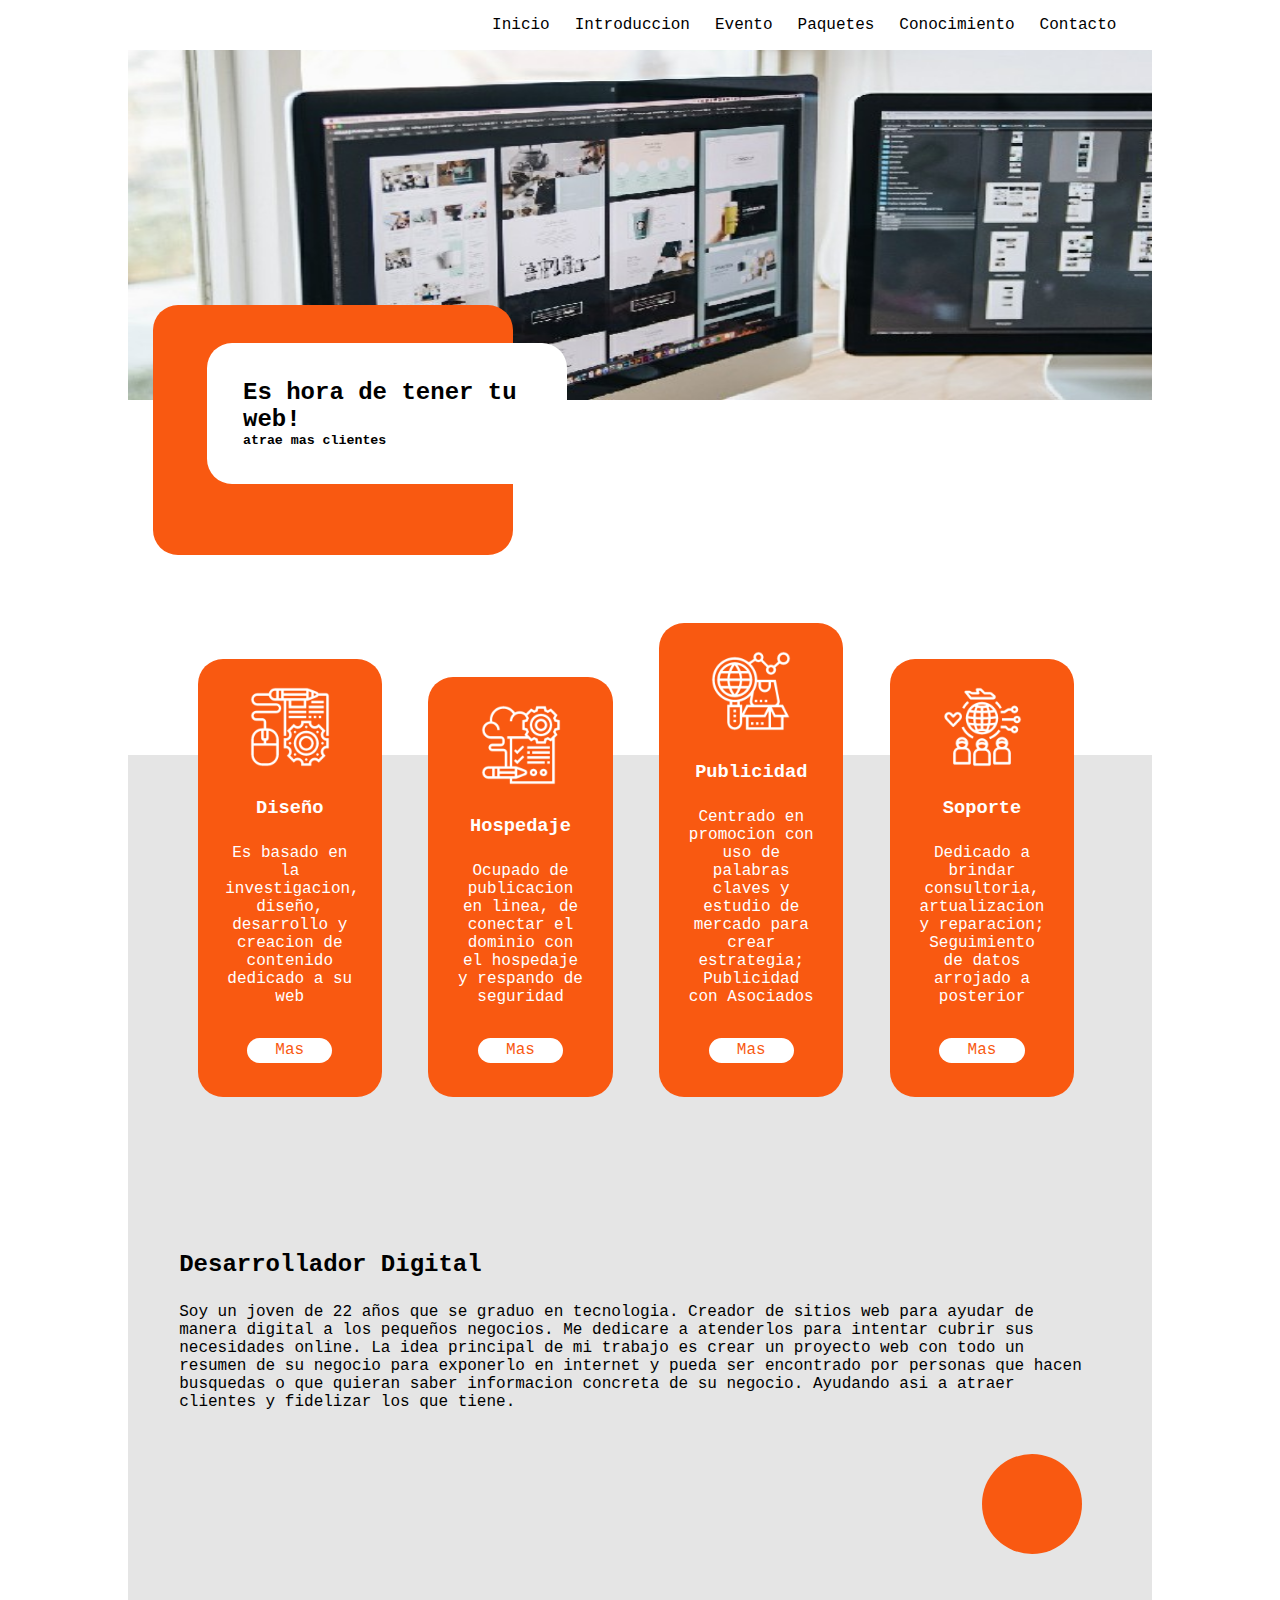
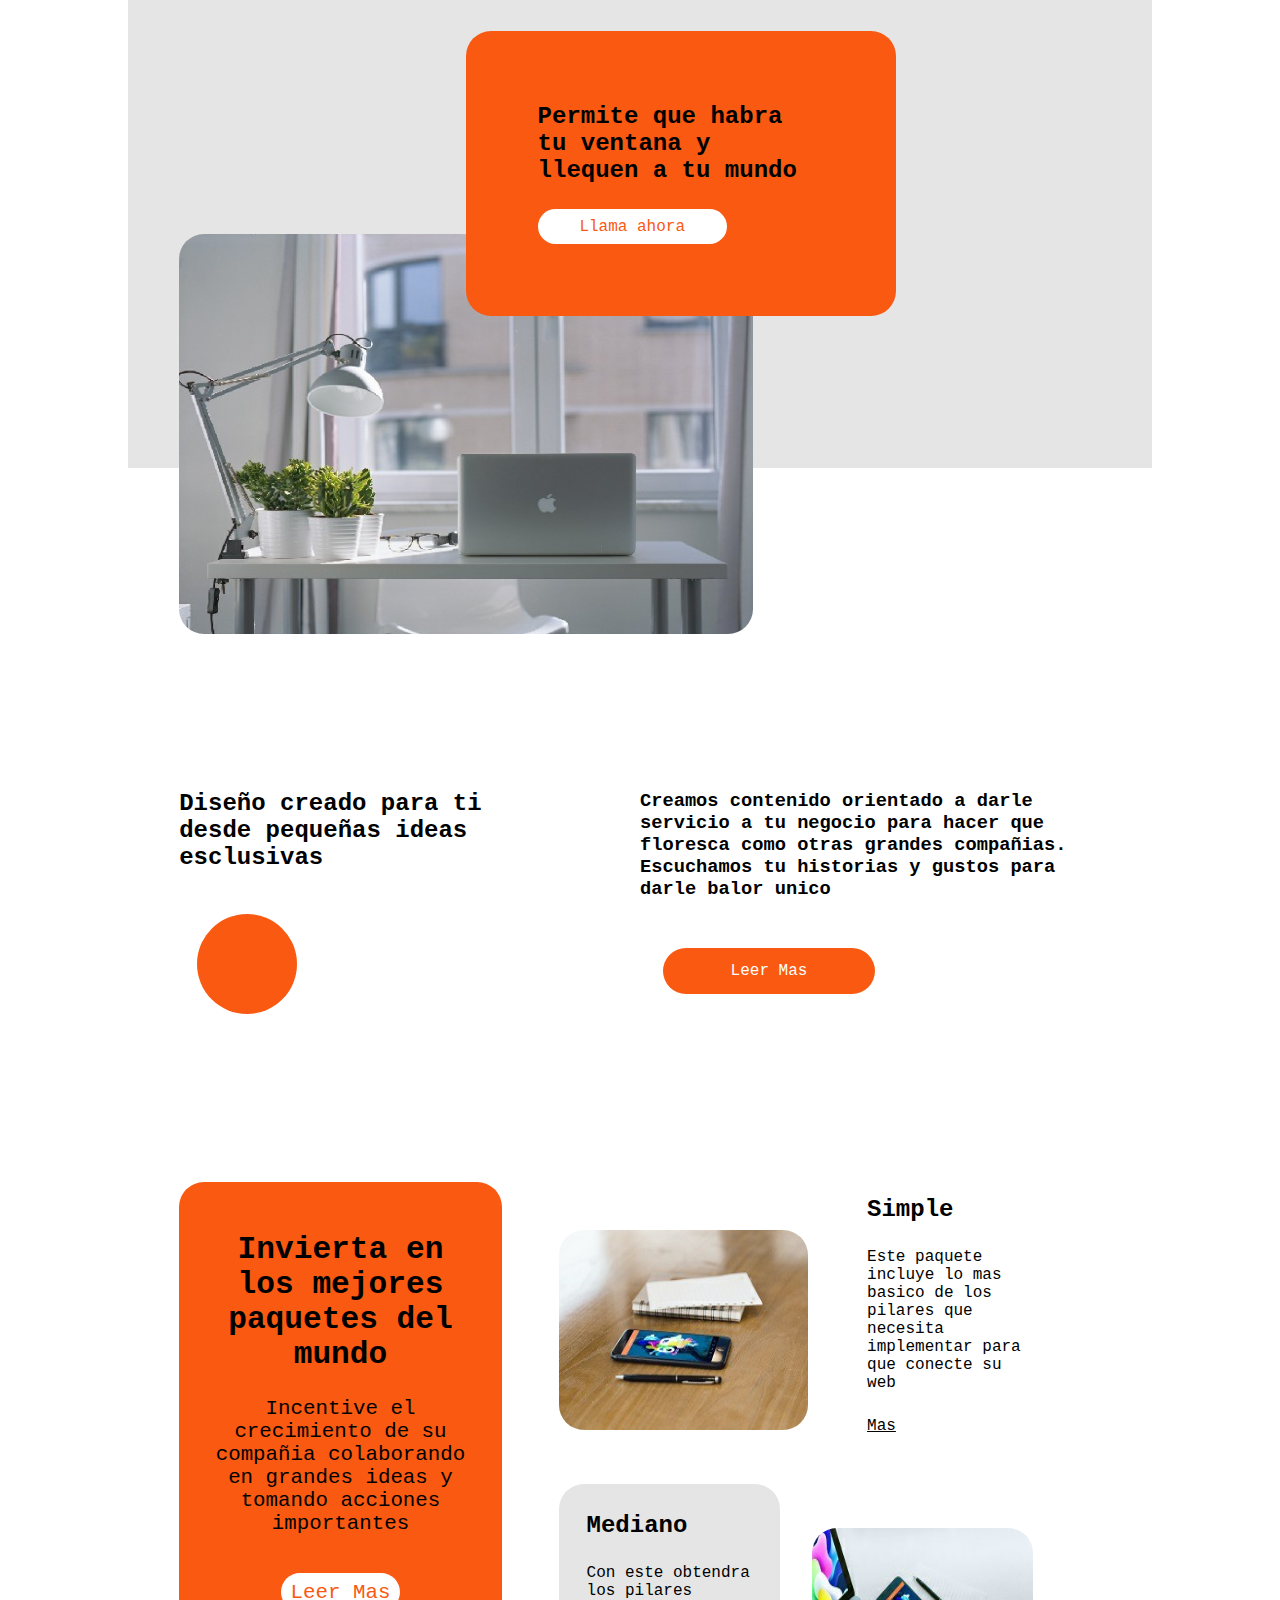
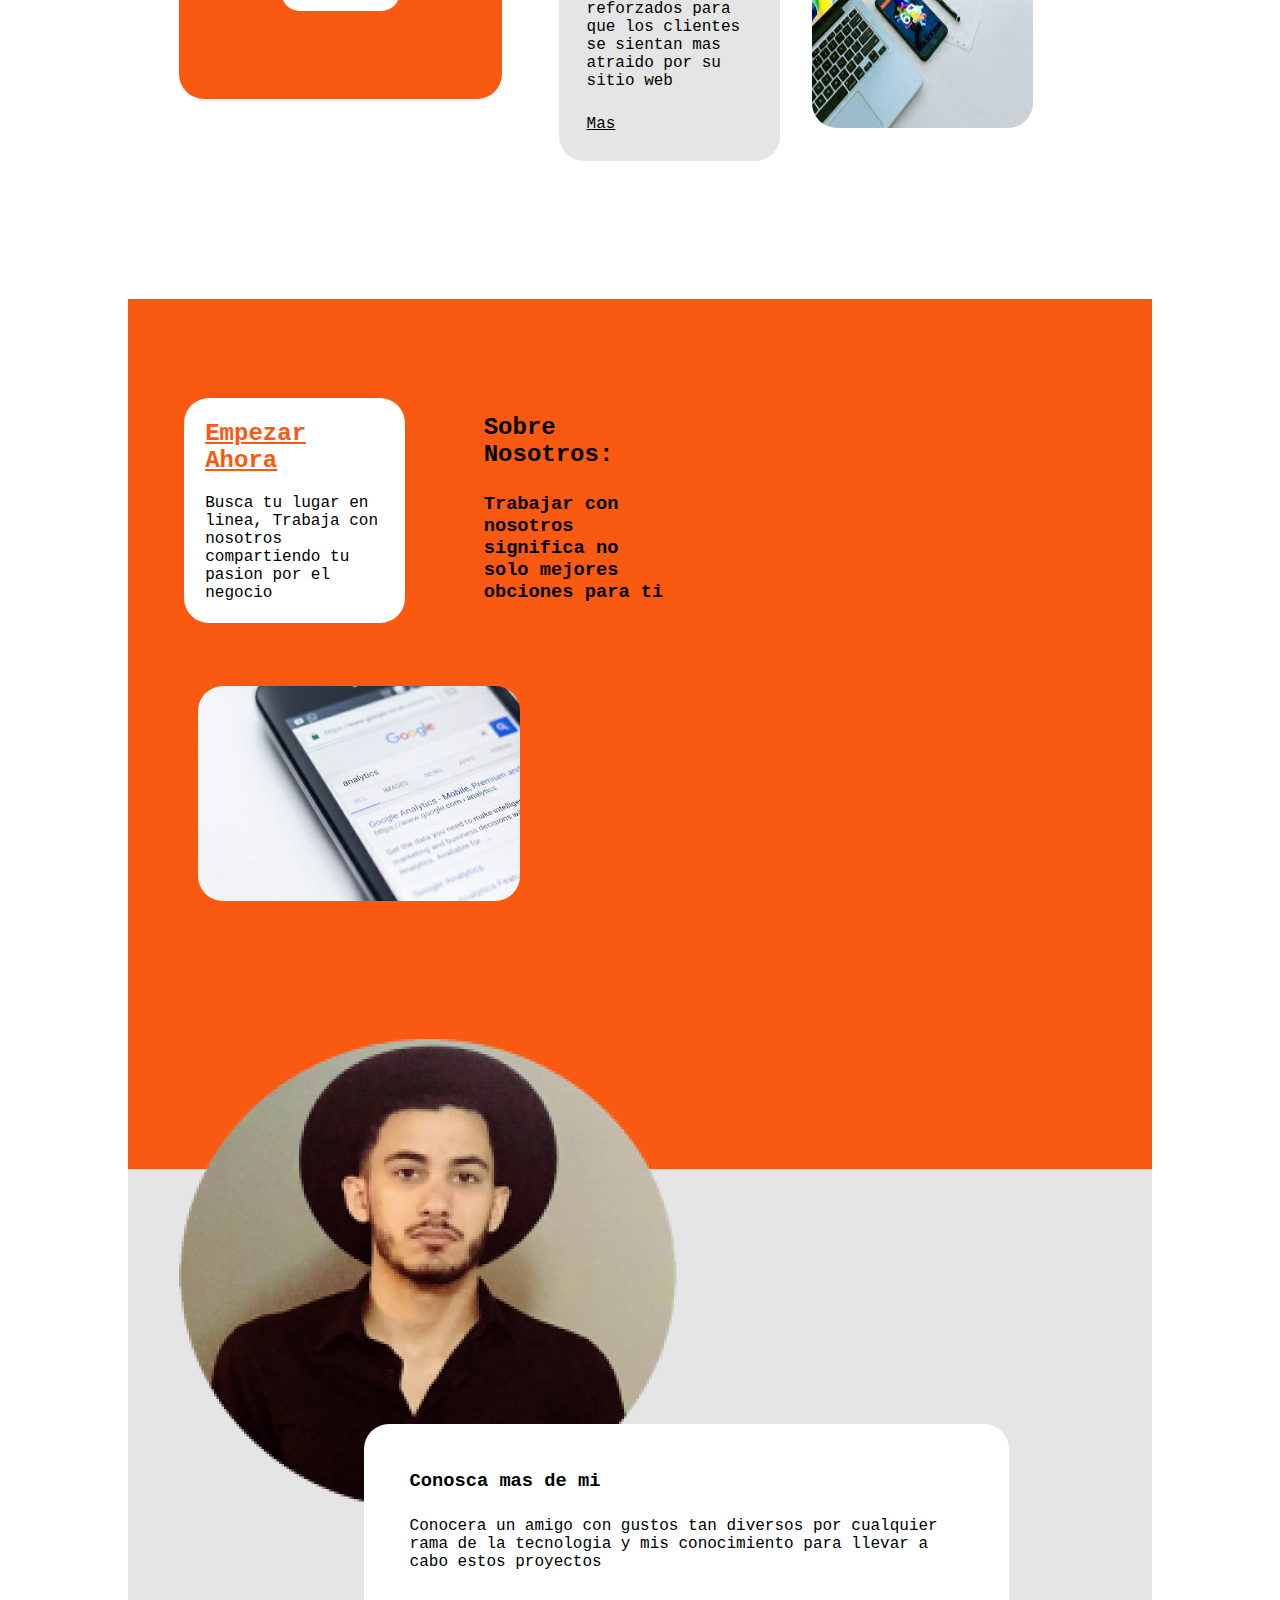
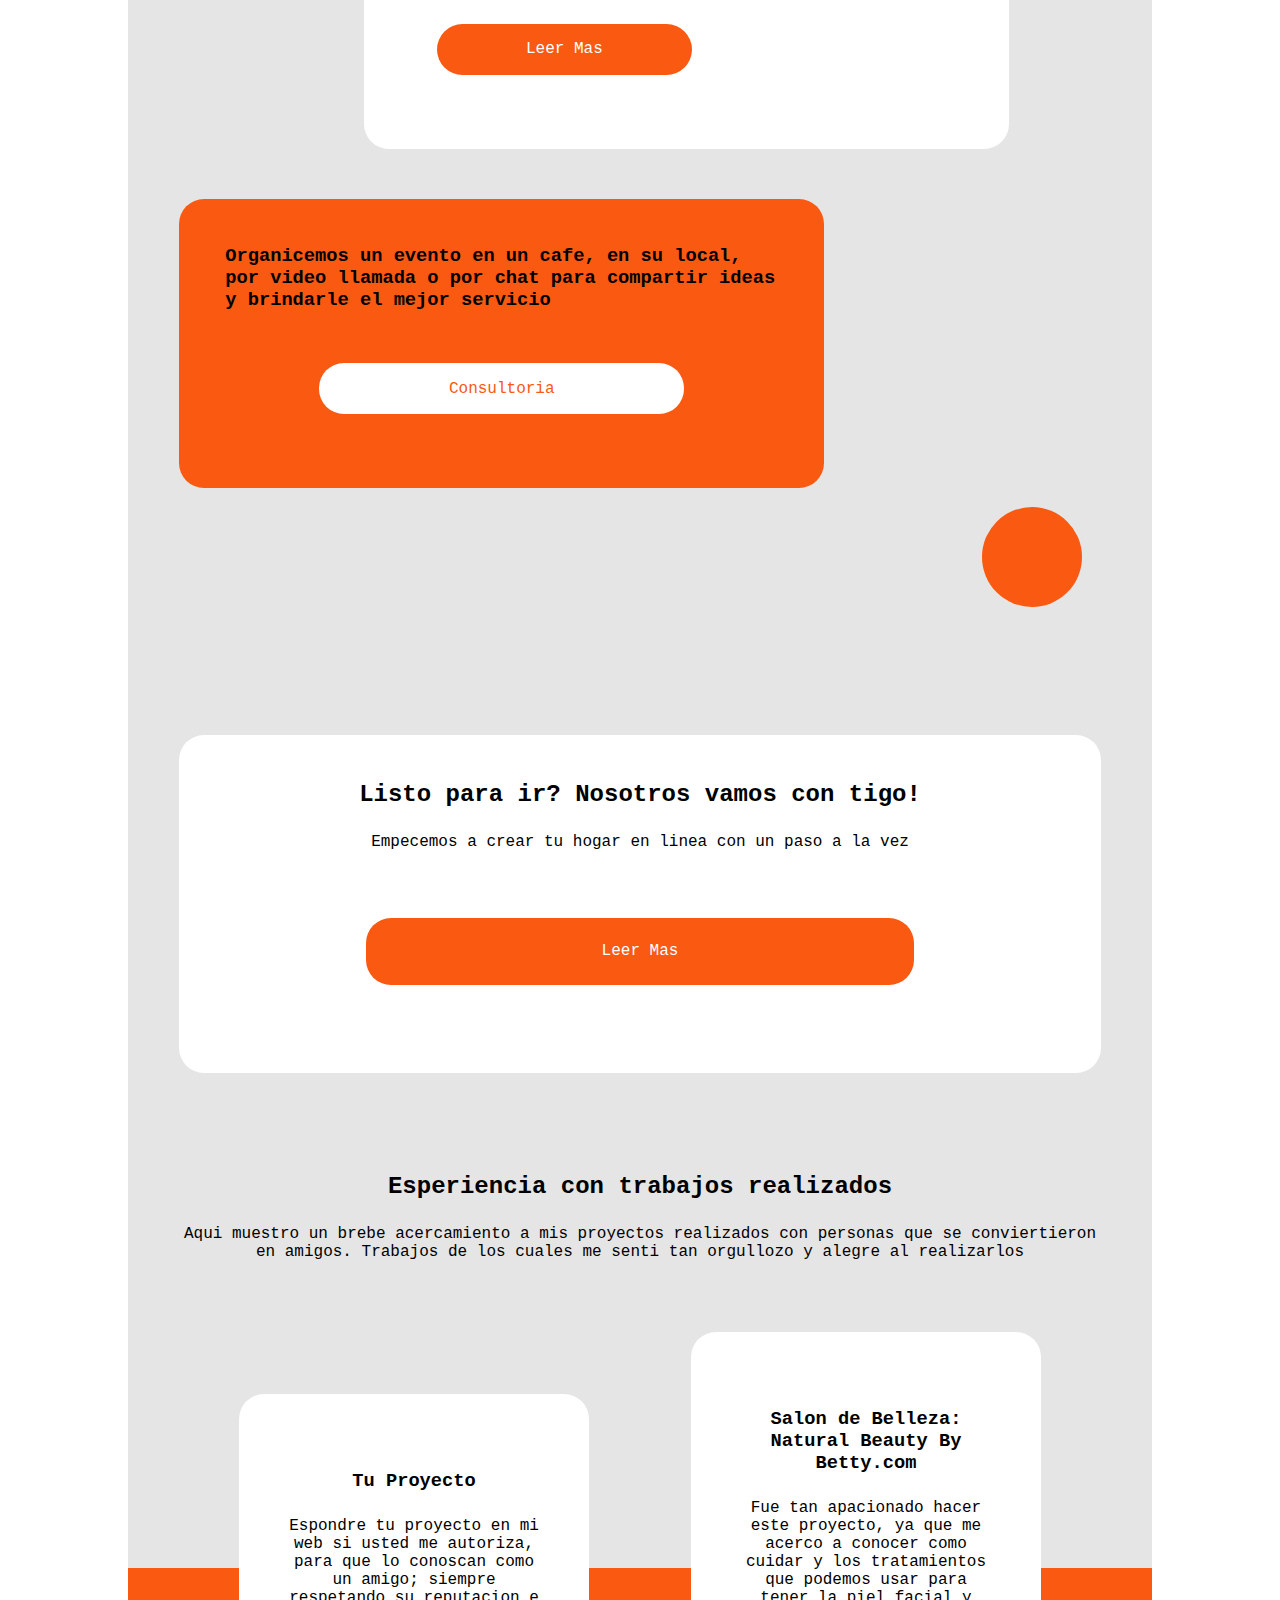
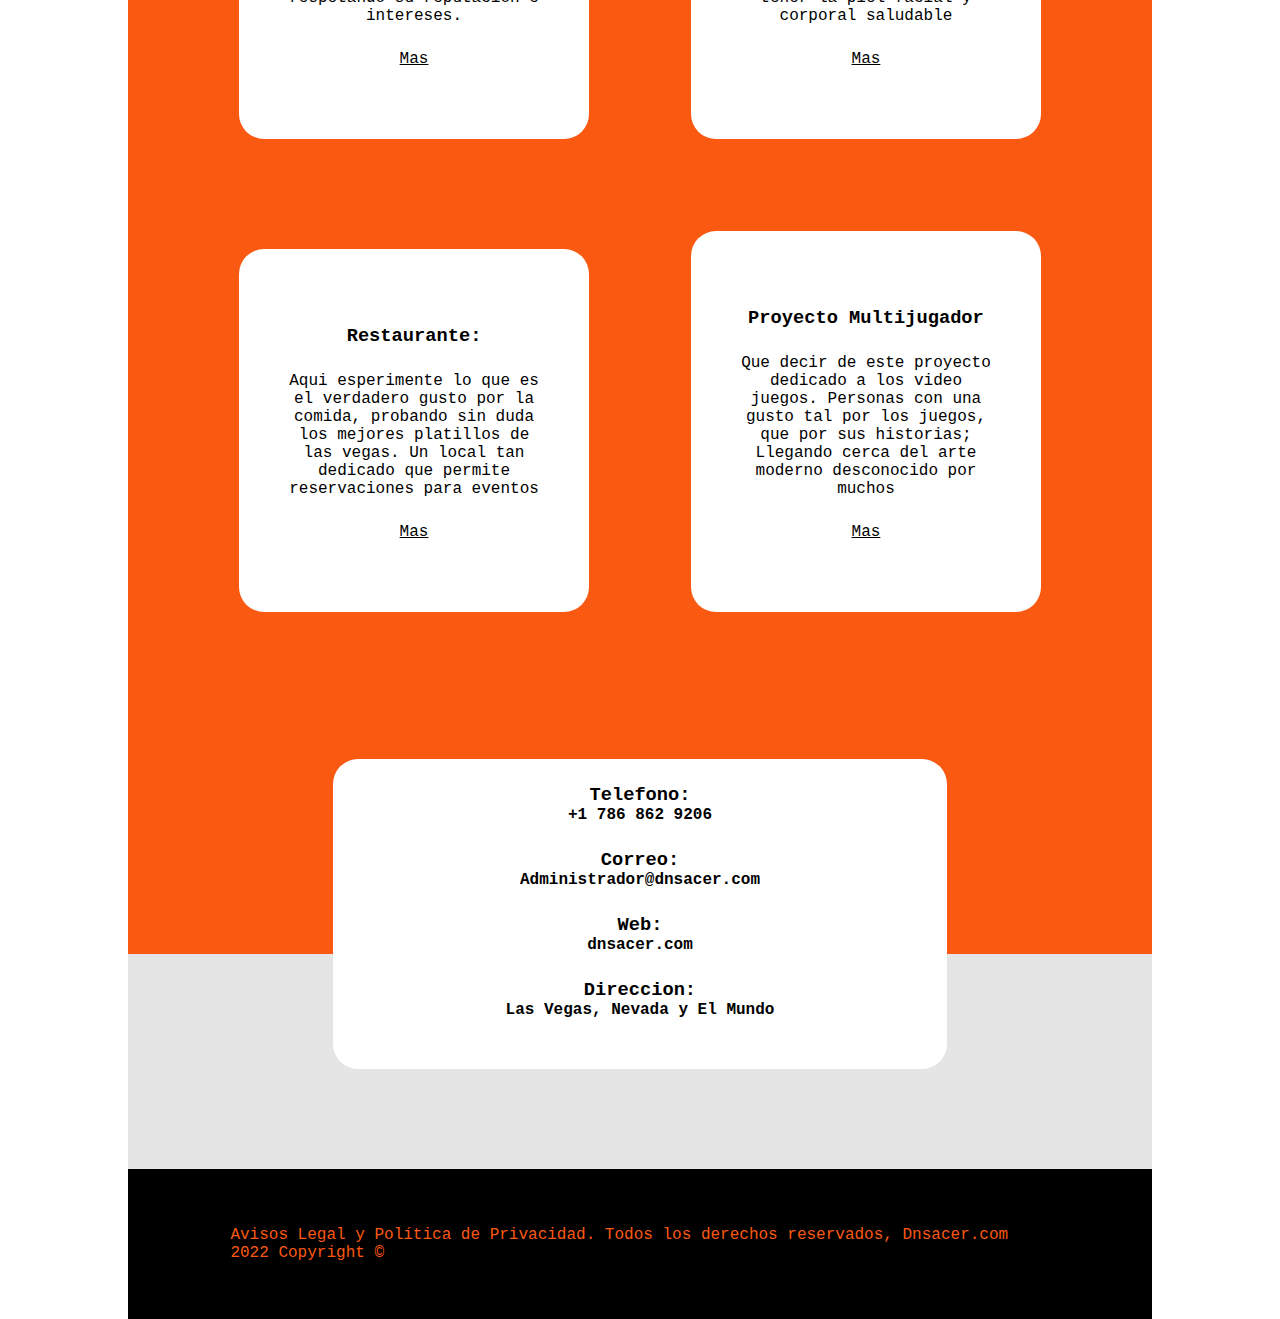
==== commit befe0811: "Add files via upload" ====
--- a/index.html
+++ b/index.html
@@ -8,6 +8,14 @@
 <!-- palabras claves --><meta name="Keywords" content="web, pagina web, sitio web, diseno, hospedaje, publicida, soporte">
 <!-- descripcion --><meta name="Description" content="Es hora de tener tu sitio web! creacion, diseno, hospedaje, publicacion, dominio, soporte y gestion de paginas web">
     <link rel="shortcut icon" href="icon/logo.png">
+    <script async src="https://www.googletagmanager.com/gtag/js?id=G-QQQ67T45MW"></script>
+<script>
+  window.dataLayer = window.dataLayer || [];
+  function gtag(){dataLayer.push(arguments);}
+  gtag('js', new Date());
+
+  gtag('config', 'G-QQQ67T45MW');
+</script>
     </head>
     <body><!-- bar and menu -->
         <header>
@@ -40,7 +48,7 @@
                         <!--<img class="imgBar" src="">-->
                     </div>
                     <div id="btMenu">
-                        <label for="funcionMenu"><img class="imgBar" src="icon/open2.png"></label>
+                        <label for="funcionMenu"><span><img class="imgBar" src="icon/open2.png"></span></label>
                     </div>
                     <div id="barMenu">
                         <ul>
@@ -65,8 +73,11 @@
                         <div id="heroTxtCenter">
                             <div id="heroTxtNaranja" class="border naranja">
                                 <div id="heroTxtBlanco" class="border blanco">
-                                    <h2>Es hora de tener tu web!</h2>
-                                    <h5>atrae mas clientes</h5>
+                                    <h2>
+                                        Es hora de tener tu web!
+                                        <br><h5>atrae mas clientes</h5>
+                                    </h2>
+                                    
                                 </div>
                             </div>
                         </div>
@@ -81,7 +92,7 @@
                         <div>
                             <div  id="art2orden" class="centerTxt naranja border padding3  margin2">
                                 <div>
-                                    <img height="80px" src="icon/disenno.png" class="padding25bottom">
+                                    <span><img height="80px" src="icon/disenno.png" class="padding25bottom"></span>
                                     <h3 class="padding25bottom ftBlanco">Diseño</h3>
                                     <p class="padding25bottom ftBlanco">Es basado en la investigacion, diseño, desarrollo y creacion de contenido dedicado a su web</em></p>
               <!--boton servicios--><a href="#1010101010" id="btnpaquetes" class="cleara centerTxt"><div class="width60 blanco ftNaranja border padding3 margin5"><span>Mas</span></div></a>
@@ -89,7 +100,7 @@
                             </div>
                             <div  id="art2orden" class="centerTxt naranja border padding3 margin2">
                                 <div>
-                                    <img height="80px" src="icon/hosting.png" class="padding25bottom">
+                                    <span><img height="80px" src="icon/hosting.png" class="padding25bottom"></span>
                                     <h3 class="padding25bottom ftBlanco">Hospedaje</h3>
                                     <p class="padding25bottom ftBlanco">Ocupado de publicacion en linea, de conectar el dominio con el hospedaje y respando de seguridad</p>
               <!--boton servicios--><a href="#1010101010" id="btnpaquetes" class="cleara centerTxt"><div class="width60 blanco ftNaranja border padding3 margin5"><span>Mas</span></div></a>
@@ -97,7 +108,7 @@
                             </div>
                             <div id="art2orden" class="centerTxt naranja border padding3 margin2">
                                 <div>
-                                    <img height="80px" src="icon/marketing.png" class="padding25bottom">
+                                    <span><img height="80px" src="icon/marketing.png" class="padding25bottom"></span>
                                     <h3 class="padding25bottom ftBlanco">Publicidad</h3>
                                     <p class="padding25bottom ftBlanco">Centrado en promocion con uso de palabras claves y estudio de mercado para crear estrategia; Publicidad con Asociados</p>
               <!--boton servicios--><a href="#1010101010" id="btnpaquetes" class="cleara centerTxt"><div class="width60 blanco ftNaranja border padding3 margin5"><span>Mas</span></div></a>
@@ -105,7 +116,7 @@
                             </div>
                             <div id="art2orden" class="centerTxt naranja border padding3  margin2">
                                 <div>
-                                    <img height="80px" src="icon/soporte.png" class="padding25bottom">
+                                    <span><img height="80px" src="icon/soporte.png" class="padding25bottom"></span>
                                     <h3 class="padding25bottom ftBlanco">Soporte</h3>
                                     <p class="padding25bottom ftBlanco">Dedicado a brindar consultoria, artualizacion y reparacion; Seguimiento de datos arrojado a posterior</p>
               <!--boton servicios--><a href="#1010101010" id="btnpaquetes" class="cleara centerTxt"><div class="width60 blanco ftNaranja border padding3 margin5"><span>Mas</span></div></a>
@@ -138,7 +149,9 @@
                 <div class="parche"><div id="art4cuadrado" class="width gris"></div></div>
                 <div id="art4Cent" class="padding5">
                     <div id="art4img">
-                        <img id="imgart4" class="border width80" src="img/222222pexels-daan-stevens-939331.jpg">
+                        <span>
+                            <img id="imgart4" class="border width80" src="img/222222pexels-daan-stevens-939331.jpg">
+                        </span>
                         <div id="art4img4" class="width40 naranja border padding10">
                         <h2 class="padding25bottom">Permite que habra tu ventana y llequen a tu mundo</h2>
     <!-- call now --><a href="web/index.html" class="cleara centerTxt"><div class="width60 blanco ftNaranja border padding3"><span>Llama ahora<span></div></a>
@@ -173,7 +186,9 @@
                         <div class="padding25bottom">
                             <div>
                                 <div id="art6part21" class="margin2 padding25top padding25bottom">
-                                    <img id="art6img1" class="width border" src="img/3333pexels-tranmautritam-696900.jpg">
+                                    <span>
+                                        <img id="art6img1" class="width border" src="img/3333pexels-tranmautritam-696900.jpg">
+                                    </span>
                                 </div>
                                 <div id="art6part22" class="padding5 margin2">
                                     <div>
@@ -192,7 +207,9 @@
                                     </div>
                                 </div>
                                 <div id="art6part24" class="margin2 padding25top padding25bottom">
-                                    <img id="art6img2" class="width border" src="img/444444pexels-tranmautritam-696899.jpg">
+                                    <span>
+                                        <img id="art6img2" class="width border" src="img/444444pexels-tranmautritam-696899.jpg">
+                                    </span>
                                 </div> 
                             </div>
                         </div>
@@ -216,7 +233,9 @@
                     </div>
                     <div id="art7img" class="margin2">
                         <div>
-                            <img class="border width" src="img/55555pexels-tranmautritam-58713.jpg">
+                            <span>
+                                <img class="border width" src="img/55555pexels-tranmautritam-58713.jpg">
+                            </span>
                         </div>
                     </div>
                 </div>
@@ -225,7 +244,15 @@
             <article id="art8" class="gris padding100bottom">
                 <div id="art8fondo" class="naranja"></div>
                 <div id="art8center" class="padding25bottom">
-                    <img id="art8img" title="1101101010" src="img/888888.png">
+                    <span>
+                        <span>
+                            <span>
+                                <span>
+                                    <img id="art8img" title="1101101010" src="img/888888.png">
+                                </span>
+                            </span>
+                        </span>
+                    </span>
                     <div id="art8conocimiento"  class="border blanco padding5">
                         <div>
                             <h3 class="padding25bottom">Conosca mas de mi</h3>
@@ -275,7 +302,7 @@
 <!--imagen de trabajos--><img src=""  class="padding25bottom img10trabajo">
                                         <h3 class="padding25bottom">Salon de Belleza: Natural Beauty By Betty.com</h3>
                                         <p class="padding25bottom">Fue tan apacionado hacer este proyecto, ya que me acerco a conocer como cuidar y los tratamientos que podemos usar para tener la piel facial y corporal saludable</p>
-<!--mas--><a class="ftBlack" href="#1010101010"><span>Mas</span></a>
+					<a class="ftBlack" href="https://naturalbeautybybetty.com"><span>Mas</span></a>
                                     </div>
                                 </div>
                                 <div id="art10trab3" class="art10trab0 border blanco margin5 padding5">
